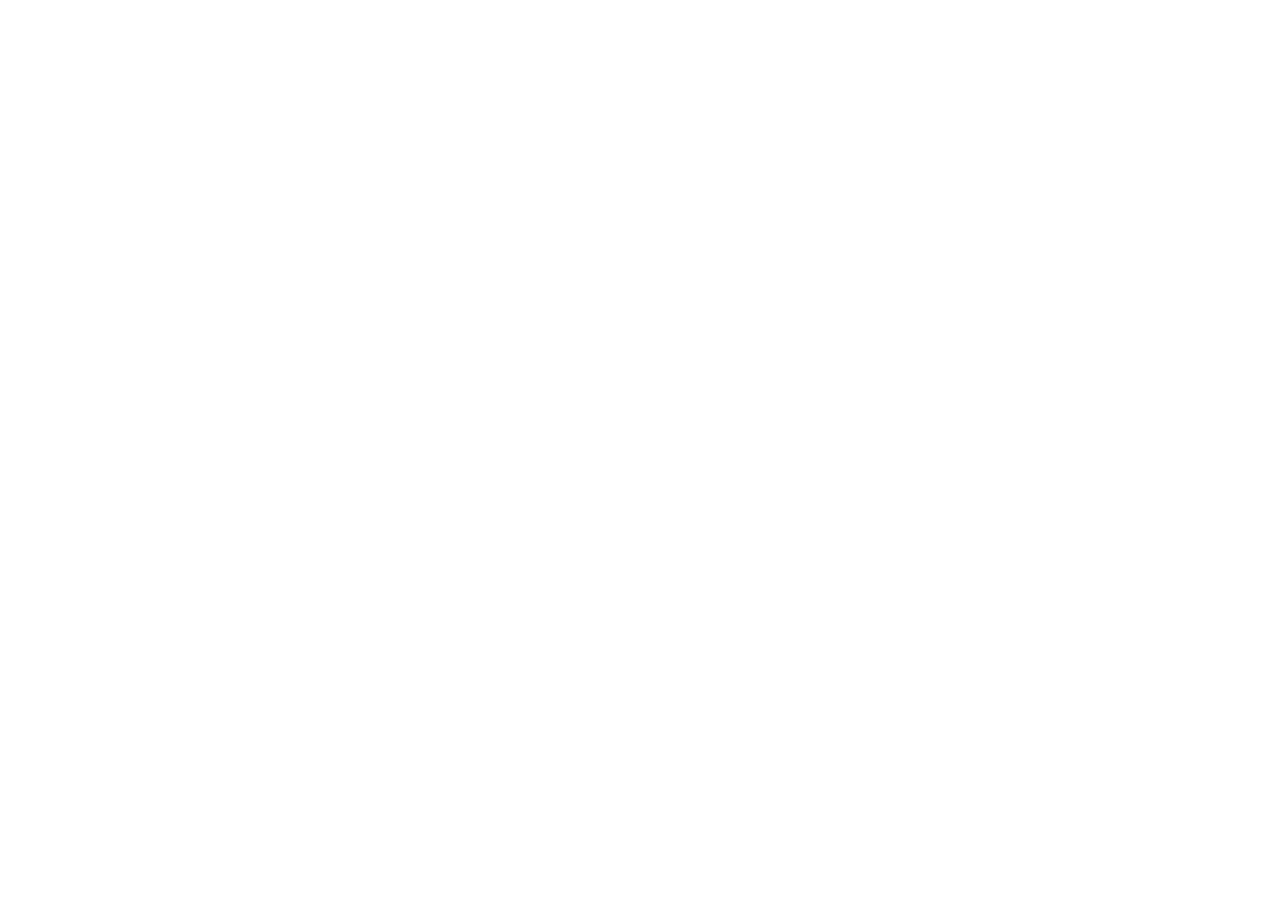
==== ted/index.html @ f716d42a "Add ted talk" ====
<!DOCTYPE html>
<html lang="en">
<head>
<meta charset="utf-8">
<meta name="viewport" content="width=device-width, initial-scale=1">
<title>You already have a talk - Slidev</title>
<link rel="preload" as="image" href="/images/master-table.png">
<link rel="preload" as="image" href="/images/three-hurdles.png">
<link rel="preload" as="image" href="/images/answer-1-spark.png">
<link rel="preload" as="image" href="/images/answer-2-bridge.png">
<link rel="preload" as="image" href="/images/answer-3-funnel.png">
<link rel="preload" as="image" href="/images/expertise-vs-relationship.png">
<link rel="preload" as="image" href="/images/stepping-stones.png">
<link rel="preload" as="image" href="/images/encyclopedia-vs-walk.png">
<link rel="preload" as="image" href="/images/funnel-to-insight.png">
<link rel="icon" href="https://cdn.jsdelivr.net/gh/slidevjs/slidev/assets/favicon.png">
<meta http-equiv="Content-Type" content="text/html; charset=UTF-8">
<meta property="slidev:version" content="52.18.0">
<meta name="description" content="&quot;## You already have a talk\nCare personally · Guide with empathy · Scope ruthlessly\n\nAn internal talk for Holistics on why everyone already has a talk in them —\nand how to prepare one without drowning.\n&quot;">
<meta property="og:title" content="You already have a talk - Slidev">
<meta property="og:description" content="&quot;## You already have a talk\nCare personally · Guide with empathy · Scope ruthlessly\n\nAn internal talk for Holistics on why everyone already has a talk in them —\nand how to prepare one without drowning.\n&quot;">  <script type="module" crossorigin src="/assets/index-BqULpaZi.js"></script>
  <link rel="modulepreload" crossorigin href="/assets/rolldown-runtime-QTnfLwEv.js">
  <link rel="modulepreload" crossorigin href="/assets/modules/shiki-CdfKHLzV.js">
  <link rel="modulepreload" crossorigin href="/assets/_plugin-vue_export-helper-BDNMzG2s.js">
  <link rel="modulepreload" crossorigin href="/assets/modules/vue-Cg_rtzKv.js">
  <link rel="modulepreload" crossorigin href="/assets/slidev/context-KMmsaDyk.js">
  <link rel="modulepreload" crossorigin href="/assets/useNav-DNMaQE-l.js">
  <link rel="modulepreload" crossorigin href="/assets/syncState-CTfmgC6M.js">
  <link rel="stylesheet" crossorigin href="/assets/modules/shiki-BrmBd2_v.css">
  <link rel="stylesheet" crossorigin href="/assets/index-D1EubBFv.css">
</head>
<body>
  <div id="app"></div>
  <div id="mermaid-rendering-container"></div>
  
</body>
</html>
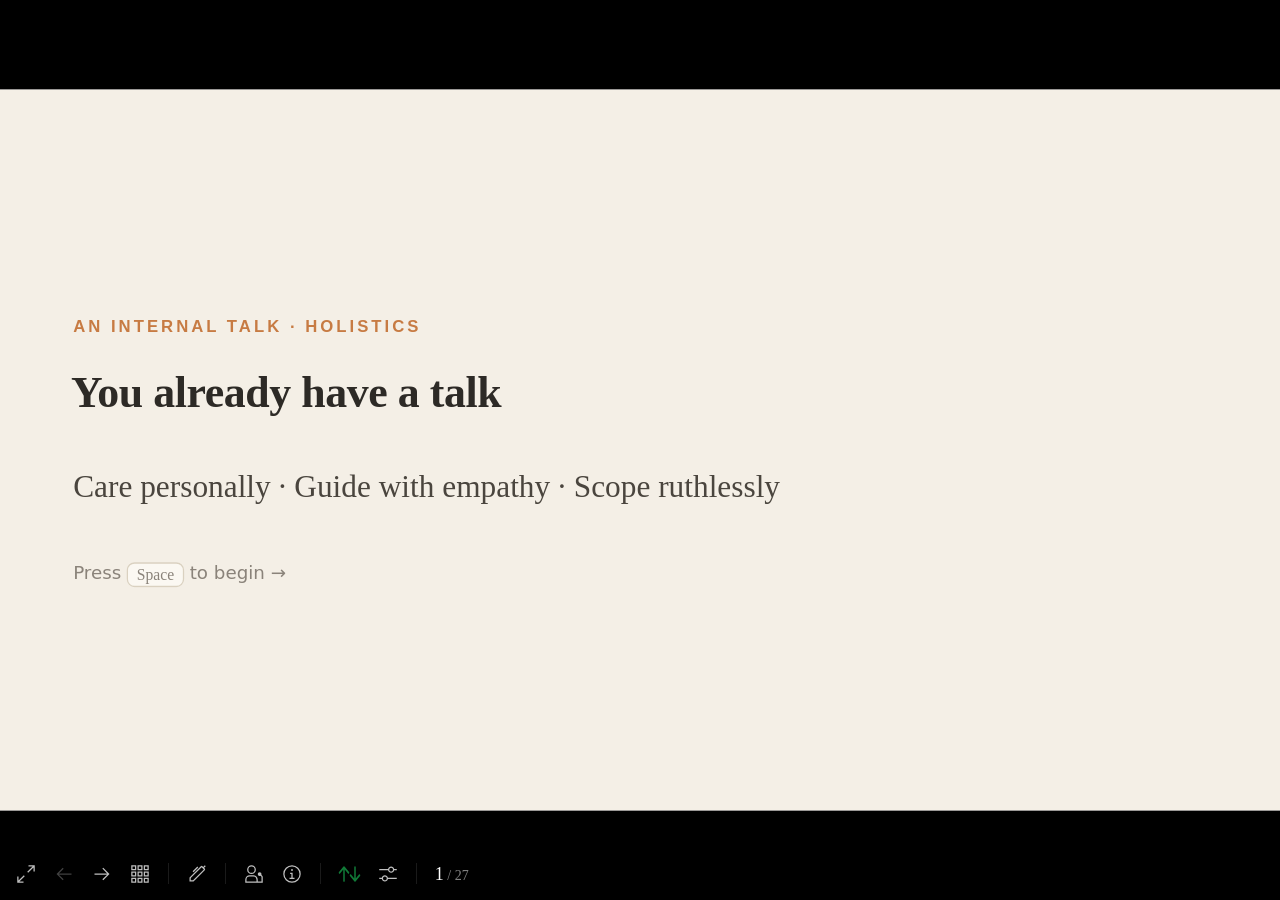
==== commit 311e31e9: "Update base path for ted talk" ====
--- a/ted/index.html
+++ b/ted/index.html
@@ -4,30 +4,30 @@
 <meta charset="utf-8">
 <meta name="viewport" content="width=device-width, initial-scale=1">
 <title>You already have a talk - Slidev</title>
-<link rel="preload" as="image" href="/images/master-table.png">
-<link rel="preload" as="image" href="/images/three-hurdles.png">
-<link rel="preload" as="image" href="/images/answer-1-spark.png">
-<link rel="preload" as="image" href="/images/answer-2-bridge.png">
-<link rel="preload" as="image" href="/images/answer-3-funnel.png">
-<link rel="preload" as="image" href="/images/expertise-vs-relationship.png">
-<link rel="preload" as="image" href="/images/stepping-stones.png">
-<link rel="preload" as="image" href="/images/encyclopedia-vs-walk.png">
-<link rel="preload" as="image" href="/images/funnel-to-insight.png">
+<link rel="preload" as="image" href="/ted/images/master-table.png">
+<link rel="preload" as="image" href="/ted/images/three-hurdles.png">
+<link rel="preload" as="image" href="/ted/images/answer-1-spark.png">
+<link rel="preload" as="image" href="/ted/images/answer-2-bridge.png">
+<link rel="preload" as="image" href="/ted/images/answer-3-funnel.png">
+<link rel="preload" as="image" href="/ted/images/expertise-vs-relationship.png">
+<link rel="preload" as="image" href="/ted/images/stepping-stones.png">
+<link rel="preload" as="image" href="/ted/images/encyclopedia-vs-walk.png">
+<link rel="preload" as="image" href="/ted/images/funnel-to-insight.png">
 <link rel="icon" href="https://cdn.jsdelivr.net/gh/slidevjs/slidev/assets/favicon.png">
 <meta http-equiv="Content-Type" content="text/html; charset=UTF-8">
 <meta property="slidev:version" content="52.18.0">
 <meta name="description" content="&quot;## You already have a talk\nCare personally · Guide with empathy · Scope ruthlessly\n\nAn internal talk for Holistics on why everyone already has a talk in them —\nand how to prepare one without drowning.\n&quot;">
 <meta property="og:title" content="You already have a talk - Slidev">
-<meta property="og:description" content="&quot;## You already have a talk\nCare personally · Guide with empathy · Scope ruthlessly\n\nAn internal talk for Holistics on why everyone already has a talk in them —\nand how to prepare one without drowning.\n&quot;">  <script type="module" crossorigin src="/assets/index-BqULpaZi.js"></script>
-  <link rel="modulepreload" crossorigin href="/assets/rolldown-runtime-QTnfLwEv.js">
-  <link rel="modulepreload" crossorigin href="/assets/modules/shiki-CdfKHLzV.js">
-  <link rel="modulepreload" crossorigin href="/assets/_plugin-vue_export-helper-BDNMzG2s.js">
-  <link rel="modulepreload" crossorigin href="/assets/modules/vue-Cg_rtzKv.js">
-  <link rel="modulepreload" crossorigin href="/assets/slidev/context-KMmsaDyk.js">
-  <link rel="modulepreload" crossorigin href="/assets/useNav-DNMaQE-l.js">
-  <link rel="modulepreload" crossorigin href="/assets/syncState-CTfmgC6M.js">
-  <link rel="stylesheet" crossorigin href="/assets/modules/shiki-BrmBd2_v.css">
-  <link rel="stylesheet" crossorigin href="/assets/index-D1EubBFv.css">
+<meta property="og:description" content="&quot;## You already have a talk\nCare personally · Guide with empathy · Scope ruthlessly\n\nAn internal talk for Holistics on why everyone already has a talk in them —\nand how to prepare one without drowning.\n&quot;">  <script type="module" crossorigin src="/ted/assets/index-NhqG2d9L.js"></script>
+  <link rel="modulepreload" crossorigin href="/ted/assets/rolldown-runtime-QTnfLwEv.js">
+  <link rel="modulepreload" crossorigin href="/ted/assets/modules/shiki-CdfKHLzV.js">
+  <link rel="modulepreload" crossorigin href="/ted/assets/_plugin-vue_export-helper-BDNMzG2s.js">
+  <link rel="modulepreload" crossorigin href="/ted/assets/modules/vue-Cg_rtzKv.js">
+  <link rel="modulepreload" crossorigin href="/ted/assets/slidev/context-KMmsaDyk.js">
+  <link rel="modulepreload" crossorigin href="/ted/assets/useNav-ySnCTTVm.js">
+  <link rel="modulepreload" crossorigin href="/ted/assets/syncState-CTfmgC6M.js">
+  <link rel="stylesheet" crossorigin href="/ted/assets/modules/shiki-BrmBd2_v.css">
+  <link rel="stylesheet" crossorigin href="/ted/assets/index-D1EubBFv.css">
 </head>
 <body>
   <div id="app"></div>
--- a/ted/assets/modules/shiki-BrmBd2_v.css
+++ b/ted/assets/modules/shiki-BrmBd2_v.css
@@ -0,0 +1 @@
+.shiki-magic-move-container{white-space:pre;position:relative}.shiki-magic-move-line-number{opacity:.3;-webkit-user-select:none;user-select:none}.shiki-magic-move-item{transition:color var(--smm-duration,.5s) var(--smm-easing,"ease");display:inline-block}.shiki-magic-move-enter-active,.shiki-magic-move-leave-active,.shiki-magic-move-move{transition:all var(--smm-duration,.5s) var(--smm-easing,"ease")}.shiki-magic-move-container-resize,.shiki-magic-move-container-restyle{transition:all var(--smm-duration,.5s) var(--smm-easing,"ease");transition-delay:calc(var(--smm-duration,.5s)*var(--smm-delay-container,1))}.shiki-magic-move-move{transition-delay:calc(var(--smm-duration,.5s)*var(--smm-delay-move,1) + var(--smm-stagger,0));z-index:1}.shiki-magic-move-enter-active{transition-delay:calc(var(--smm-duration,.5s)*var(--smm-delay-enter,1) + var(--smm-stagger,0));z-index:1}.shiki-magic-move-leave-active{transition-delay:calc(var(--smm-duration,.5s)*var(--smm-delay-leave,1) + var(--smm-stagger,0))}.shiki-magic-move-enter-from,.shiki-magic-move-leave-to{opacity:0}br.shiki-magic-move-leave-active{display:none}.resize-observer[data-v-b329ee4c]{z-index:-1;pointer-events:none;opacity:0;background-color:#0000;border:none;width:100%;height:100%;display:block;position:absolute;top:0;left:0;overflow:hidden}.resize-observer[data-v-b329ee4c] object{pointer-events:none;z-index:-1;width:100%;height:100%;display:block;position:absolute;top:0;left:0;overflow:hidden}.v-popper__popper{z-index:10000;outline:none;top:0;left:0}.v-popper__popper.v-popper__popper--hidden{visibility:hidden;opacity:0;pointer-events:none;transition:opacity .15s,visibility .15s}.v-popper__popper.v-popper__popper--shown{visibility:visible;opacity:1;transition:opacity .15s}.v-popper__popper.v-popper__popper--skip-transition,.v-popper__popper.v-popper__popper--skip-transition>.v-popper__wrapper{transition:none!important}.v-popper__backdrop{width:100%;height:100%;display:none;position:absolute;top:0;left:0}.v-popper__inner{box-sizing:border-box;position:relative;overflow-y:auto}.v-popper__inner>div{z-index:1;max-width:inherit;max-height:inherit;position:relative}.v-popper__arrow-container{width:10px;height:10px;position:absolute}.v-popper__popper--arrow-overflow .v-popper__arrow-container,.v-popper__popper--no-positioning .v-popper__arrow-container{display:none}.v-popper__arrow-inner,.v-popper__arrow-outer{border-style:solid;width:0;height:0;position:absolute;top:0;left:0}.v-popper__arrow-inner{visibility:hidden;border-width:7px}.v-popper__arrow-outer{border-width:6px}.v-popper__popper[data-popper-placement^=top] .v-popper__arrow-inner,.v-popper__popper[data-popper-placement^=bottom] .v-popper__arrow-inner{left:-2px}.v-popper__popper[data-popper-placement^=top] .v-popper__arrow-outer,.v-popper__popper[data-popper-placement^=bottom] .v-popper__arrow-outer{left:-1px}.v-popper__popper[data-popper-placement^=top] .v-popper__arrow-inner,.v-popper__popper[data-popper-placement^=top] .v-popper__arrow-outer{border-bottom-width:0;border-bottom-color:#0000!important;border-left-color:#0000!important;border-right-color:#0000!important}.v-popper__popper[data-popper-placement^=top] .v-popper__arrow-inner{top:-2px}.v-popper__popper[data-popper-placement^=bottom] .v-popper__arrow-container{top:0}.v-popper__popper[data-popper-placement^=bottom] .v-popper__arrow-inner,.v-popper__popper[data-popper-placement^=bottom] .v-popper__arrow-outer{border-top-width:0;border-top-color:#0000!important;border-left-color:#0000!important;border-right-color:#0000!important}.v-popper__popper[data-popper-placement^=bottom] .v-popper__arrow-inner{top:-4px}.v-popper__popper[data-popper-placement^=bottom] .v-popper__arrow-outer{top:-6px}.v-popper__popper[data-popper-placement^=left] .v-popper__arrow-inner,.v-popper__popper[data-popper-placement^=right] .v-popper__arrow-inner{top:-2px}.v-popper__popper[data-popper-placement^=left] .v-popper__arrow-outer,.v-popper__popper[data-popper-placement^=right] .v-popper__arrow-outer{top:-1px}.v-popper__popper[data-popper-placement^=right] .v-popper__arrow-inner,.v-popper__popper[data-popper-placement^=right] .v-popper__arrow-outer{border-left-width:0;border-top-color:#0000!important;border-bottom-color:#0000!important;border-left-color:#0000!important}.v-popper__popper[data-popper-placement^=right] .v-popper__arrow-inner{left:-4px}.v-popper__popper[data-popper-placement^=right] .v-popper__arrow-outer{left:-6px}.v-popper__popper[data-popper-placement^=left] .v-popper__arrow-container{right:-10px}.v-popper__popper[data-popper-placement^=left] .v-popper__arrow-inner,.v-popper__popper[data-popper-placement^=left] .v-popper__arrow-outer{border-right-width:0;border-top-color:#0000!important;border-bottom-color:#0000!important;border-right-color:#0000!important}.v-popper__popper[data-popper-placement^=left] .v-popper__arrow-inner{left:-2px}.v-popper--theme-tooltip .v-popper__inner{color:#fff;background:#000c;border-radius:6px;padding:7px 12px 6px}.v-popper--theme-tooltip .v-popper__arrow-outer{border-color:#000c}.v-popper--theme-dropdown .v-popper__inner{color:#000;background:#fff;border:1px solid #ddd;border-radius:6px;box-shadow:0 6px 30px #0000001a}.v-popper--theme-dropdown .v-popper__arrow-inner{visibility:visible;border-color:#fff}.v-popper--theme-dropdown .v-popper__arrow-outer{border-color:#ddd}:root{--twoslash-border-color:#8888;--twoslash-underline-color:currentColor;--twoslash-highlighted-border:#c37d0d50;--twoslash-highlighted-bg:#c37d0d20;--twoslash-popup-bg:#f8f8f8;--twoslash-popup-color:inherit;--twoslash-popup-shadow:#00000014 0px 1px 4px;--twoslash-docs-color:#888;--twoslash-docs-font:sans-serif;--twoslash-code-font:inherit;--twoslash-code-font-size:1em;--twoslash-matched-color:inherit;--twoslash-unmatched-color:#888;--twoslash-cursor-color:#8888;--twoslash-error-color:#d45656;--twoslash-error-bg:#d4565620;--twoslash-warn-color:#c37d0d;--twoslash-warn-bg:#c37d0d20;--twoslash-tag-color:#3772cf;--twoslash-tag-bg:#3772cf20;--twoslash-tag-warn-color:var(--twoslash-warn-color);--twoslash-tag-warn-bg:var(--twoslash-warn-bg);--twoslash-tag-annotate-color:#1ba673;--twoslash-tag-annotate-bg:#1ba67320}@media (prefers-reduced-motion:reduce){.twoslash *{transition:none!important}}.twoslash:hover .twoslash-hover{border-color:var(--twoslash-underline-color)}.twoslash .twoslash-hover{border-bottom:1px dotted #0000;transition:border-color .3s;position:relative}.twoslash .twoslash-popup-container{opacity:0;background:var(--twoslash-popup-bg);color:var(--twoslash-popup-color);border:1px solid var(--twoslash-border-color);pointer-events:none;z-index:10;-webkit-user-select:none;user-select:none;text-align:left;box-shadow:var(--twoslash-popup-shadow);border-radius:4px;flex-direction:column;transition:opacity .3s;display:inline-flex;position:absolute;transform:translateY(1.1em)}.twoslash .twoslash-query-persisted .twoslash-popup-container{z-index:9;transform:translateY(1.5em)}.twoslash .twoslash-hover:hover .twoslash-popup-container,.twoslash .twoslash-error-hover:hover .twoslash-popup-container,.twoslash .twoslash-query-persisted .twoslash-popup-container,.twoslash .twoslash-query-line .twoslash-popup-container{opacity:1;pointer-events:auto}.twoslash .twoslash-popup-container:hover{-webkit-user-select:auto;user-select:auto}.twoslash .twoslash-popup-arrow{border-top:1px solid var(--twoslash-border-color);border-right:1px solid var(--twoslash-border-color);background:var(--twoslash-popup-bg);pointer-events:none;width:6px;height:6px;position:absolute;top:-4px;left:1em;transform:rotate(-45deg)}.twoslash .twoslash-popup-code,.twoslash .twoslash-popup-error,.twoslash .twoslash-popup-docs{padding:6px 8px!important}.twoslash .twoslash-popup-code{font-family:var(--twoslash-code-font);font-size:var(--twoslash-code-font-size)}.twoslash .twoslash-popup-docs{color:var(--twoslash-docs-color);font-family:var(--twoslash-docs-font);border-top:1px solid var(--twoslash-border-color);font-size:.8em}.twoslash .twoslash-popup-error{color:var(--twoslash-error-color);background-color:var(--twoslash-error-bg);font-family:var(--twoslash-docs-font);font-size:.8em}.twoslash .twoslash-popup-docs-tags{font-family:var(--twoslash-docs-font);flex-direction:column;display:flex}.twoslash .twoslash-popup-docs-tags,.twoslash .twoslash-popup-docs-tag-name{margin-right:.5em}.twoslash .twoslash-popup-docs-tag-name{font-family:var(--twoslash-code-font)}.twoslash .twoslash-query-line .twoslash-popup-container{margin-bottom:1.4em;position:relative;transform:translateY(.6em)}.twoslash .twoslash-error-line{background-color:var(--twoslash-error-bg);border-left:3px solid var(--twoslash-error-color);color:var(--twoslash-error-color);width:max-content;min-width:100%;margin:.2em 0;padding:6px 12px;position:relative}.twoslash .twoslash-error-line.twoslash-error-level-warning{background-color:var(--twoslash-warn-bg);border-left:3px solid var(--twoslash-warn-color);color:var(--twoslash-warn-color)}.twoslash .twoslash-error{background:url("data:image/svg+xml,%3Csvg%20xmlns%3D'http%3A%2F%2Fwww.w3.org%2F2000%2Fsvg'%20viewBox%3D'0%200%206%203'%20enable-background%3D'new%200%200%206%203'%20height%3D'3'%20width%3D'6'%3E%3Cg%20fill%3D'%23c94824'%3E%3Cpolygon%20points%3D'5.5%2C0%202.5%2C3%201.1%2C3%204.1%2C0'%2F%3E%3Cpolygon%20points%3D'4%2C0%206%2C2%206%2C0.6%205.4%2C0'%2F%3E%3Cpolygon%20points%3D'0%2C2%201%2C3%202.4%2C3%200%2C0.6'%2F%3E%3C%2Fg%3E%3C%2Fsvg%3E") 0 100% repeat-x;padding-bottom:2px}.twoslash .twoslash-error.twoslash-error-level-warning{background:url("data:image/svg+xml,%3Csvg%20xmlns%3D'http%3A%2F%2Fwww.w3.org%2F2000%2Fsvg'%20viewBox%3D'0%200%206%203'%20enable-background%3D'new%200%200%206%203'%20height%3D'3'%20width%3D'6'%3E%3Cg%20fill%3D'%23c37d0d'%3E%3Cpolygon%20points%3D'5.5%2C0%202.5%2C3%201.1%2C3%204.1%2C0'%2F%3E%3Cpolygon%20points%3D'4%2C0%206%2C2%206%2C0.6%205.4%2C0'%2F%3E%3Cpolygon%20points%3D'0%2C2%201%2C3%202.4%2C3%200%2C0.6'%2F%3E%3C%2Fg%3E%3C%2Fsvg%3E") 0 100% repeat-x;padding-bottom:2px}.twoslash .twoslash-completion-cursor{position:relative}.twoslash .twoslash-completion-cursor .twoslash-completion-list{-webkit-user-select:none;user-select:none;z-index:8;box-shadow:var(--twoslash-popup-shadow);background:var(--twoslash-popup-bg);border:1px solid var(--twoslash-border-color);margin:3px 0 0 -1px;display:inline-block;position:absolute;top:0;left:0;transform:translateY(1.2em)}.twoslash-completion-list{flex-direction:column;gap:4px;width:240px;padding:4px;font-size:.8rem;display:flex}.twoslash-completion-list:hover{-webkit-user-select:auto;user-select:auto}.twoslash-completion-list:before{background-color:var(--twoslash-cursor-color);content:" ";width:2px;height:1.4em;position:absolute;top:-1.6em;left:-1px}.twoslash-completion-list li{align-items:center;gap:.25em;line-height:1em;display:flex;overflow:hidden}.twoslash-completion-list li span.twoslash-completions-unmatched{color:var(--twoslash-unmatched-color)}.twoslash-completion-list .deprecated{opacity:.5;text-decoration:line-through}.twoslash-completion-list li span.twoslash-completions-matched{color:var(--twoslash-matched-color)}.twoslash-highlighted{background-color:var(--twoslash-highlighted-bg);border:1px solid var(--twoslash-highlighted-border);border-radius:4px;margin:-1px -3px;padding:1px 2px}.twoslash-completion-list .twoslash-completions-icon{color:var(--twoslash-unmatched-color);flex:none;width:1em}.twoslash .twoslash-tag-line{background-color:var(--twoslash-tag-bg);border-left:3px solid var(--twoslash-tag-color);color:var(--twoslash-tag-color);align-items:center;gap:.3em;width:max-content;min-width:100%;margin:.2em 0;padding:6px 10px;display:flex;position:relative}.twoslash .twoslash-tag-line .twoslash-tag-icon{width:1.1em;color:inherit}.twoslash .twoslash-tag-line.twoslash-tag-error-line{background-color:var(--twoslash-error-bg);border-left:3px solid var(--twoslash-error-color);color:var(--twoslash-error-color)}.twoslash .twoslash-tag-line.twoslash-tag-warn-line{background-color:var(--twoslash-tag-warn-bg);border-left:3px solid var(--twoslash-tag-warn-color);color:var(--twoslash-tag-warn-color)}.twoslash .twoslash-tag-line.twoslash-tag-annotate-line{background-color:var(--twoslash-tag-annotate-bg);border-left:3px solid var(--twoslash-tag-annotate-color);color:var(--twoslash-tag-annotate-color)}:root{--twoslash-popup-bg:var(--vp-c-bg,inherit);--twoslash-popup-color:var(--vp-c-text-1);--twoslash-docs-color:var(--vp-c-text-1);--twoslash-docs-font:var(--vp-font-family-base);--twoslash-code-font:var(--vp-font-family-mono);--twoslash-code-size:var(--vp-code-font-size);--twoslash-underline-color:#8888;--twoslash-border-color:var(--vp-c-border);--twoslash-cursor-color:var(--vp-c-brand);--twoslash-matched-color:var(--vp-c-brand);--twoslash-unmatched-color:var(--vp-c-text-2)}.v-popper--theme-twoslash{z-index:calc(var(--vp-z-index-local-nav) - 1)}.v-popper--theme-twoslash .v-popper__inner{background:var(--twoslash-popup-bg);color:var(--twoslash-popup-color);border-color:var(--twoslash-border-color)}.v-popper--theme-twoslash .v-popper__arrow-outer{border-color:var(--twoslash-border-color)}.v-popper--theme-twoslash .v-popper__arrow-inner{border-color:var(--twoslash-popup-bg)}.twoslash-popup-container{transform:translateY(1.5em)}.twoslash-query-persisted .twoslash-popup-container{transform:translateY(1.8em)}.twoslash .v-popper{display:inline-block}.twoslash-completion-list .twoslash-completions-icon{color:var(--twoslash-unmatched-color)!important}.twoslash-floating .twoslash-popup-code{width:fit-content;min-width:100%;max-width:600px;line-height:var(--vp-code-line-height);font-size:var(--twoslash-code-size);white-space:pre-wrap;padding:6px 12px;transition:color .5s;display:block}.twoslash-floating .twoslash-popup-docs,.twoslash-floating .twoslash-popup-error{font-family:var(--twoslash-docs-font);text-wrap:balance;max-width:700px;max-height:500px;font-size:.9em;overflow:hidden auto;padding:12px!important}.twoslash-floating .twoslash-popup-docs p:first-child,.twoslash-floating .twoslash-popup-error p:first-child{margin-top:0}.twoslash-floating .twoslash-popup-docs p:last-child,.twoslash-floating .twoslash-popup-error p:last-child{margin-bottom:0}.twoslash-floating .twoslash-popup-docs{border-top:1px solid var(--twoslash-border-color);color:var(--twoslash-docs-color)}.twoslash-floating .twoslash-popup-error{color:var(--twoslash-error-color)}.twoslash-floating .twoslash-popup-error.twoslash-error-level-warning{color:var(--twoslash-warn-color)}.twoslash-floating .twoslash-popup-docs p,.twoslash-floating .twoslash-popup-error p{text-wrap:balance;margin:6px 0}.twoslash-floating .twoslash-popup-docs pre .twoslash-floating .twoslash-popup-error pre{background-color:var(--vp-code-block-bg);border-radius:8px;margin:6px -2px;padding:12px;overflow-x:auto}.twoslash-floating .twoslash-popup-docs-tags{flex-direction:column;display:flex;padding:8px 12px!important}.twoslash-floating .twoslash-popup-docs-tags .twoslash-popup-docs-tag-name{font-family:var(--twoslash-code-font);color:var(--twoslash-unmatched-color);margin-right:.5em}.twoslash-completion-cursor{background:var(--twoslash-cursor-color);-webkit-user-select:none;user-select:none;width:2px;height:1.2em;margin-bottom:-.2em;display:inline-block}.twoslash-floating.twoslash-completion .v-popper__arrow-container{display:none}.twoslash-floating.twoslash-completion .twoslash-completion-list{font-family:var(--twoslash-code-font);padding:6px;font-size:var(--twoslash-code-size)!important}.twoslash-floating.twoslash-completion .twoslash-completion-list li{padding:3px 0}.twoslash-error:empty,.twoslash-error-empty{vertical-align:middle;min-width:.55em;min-height:1.2em;display:inline-block}
--- a/ted/assets/index-D1EubBFv.css
+++ b/ted/assets/index-D1EubBFv.css
@@ -0,0 +1 @@
+*,:before,:after{box-sizing:border-box;border-style:solid;border-width:0;border-color:var(--un-default-border-color,#e5e7eb)}:before,:after{--un-content:""}html,:host{-webkit-text-size-adjust:100%;tab-size:4;font-feature-settings:normal;font-variation-settings:normal;-webkit-tap-highlight-color:transparent;font-family:ui-sans-serif,system-ui,sans-serif,Apple Color Emoji,Segoe UI Emoji,Segoe UI Symbol,Noto Color Emoji;line-height:1.5}body{line-height:inherit;margin:0}hr{height:0;color:inherit;border-top-width:1px}abbr:where([title]){-webkit-text-decoration:underline dotted;text-decoration:underline dotted}h1,h2,h3,h4,h5,h6{font-size:inherit;font-weight:inherit}a{color:inherit;-webkit-text-decoration:inherit;text-decoration:inherit}b,strong{font-weight:bolder}code,kbd,samp,pre{font-feature-settings:normal;font-variation-settings:normal;font-family:ui-monospace,SFMono-Regular,Menlo,Monaco,Consolas,Liberation Mono,Courier New,monospace;font-size:1em}small{font-size:80%}sub,sup{vertical-align:baseline;font-size:75%;line-height:0;position:relative}sub{bottom:-.25em}sup{top:-.5em}table{text-indent:0;border-color:inherit;border-collapse:collapse}button,input,optgroup,select,textarea{font-feature-settings:inherit;font-variation-settings:inherit;font-family:inherit;font-size:100%;font-weight:inherit;line-height:inherit;color:inherit;margin:0;padding:0}button,select{text-transform:none}button,[type=button],[type=reset],[type=submit]{-webkit-appearance:button;background-color:#0000;background-image:none}:-moz-focusring{outline:auto}:-moz-ui-invalid{box-shadow:none}progress{vertical-align:baseline}::-webkit-inner-spin-button{height:auto}::-webkit-outer-spin-button{height:auto}[type=search]{-webkit-appearance:textfield;outline-offset:-2px}::-webkit-search-decoration{-webkit-appearance:none}::-webkit-file-upload-button{-webkit-appearance:button;font:inherit}summary{display:list-item}blockquote,dl,dd,h1,h2,h3,h4,h5,h6,hr,figure,p,pre{margin:0}fieldset{margin:0;padding:0}legend{padding:0}ol,ul,menu{margin:0;padding:0;list-style:none}dialog{padding:0}textarea{resize:vertical}input::placeholder,textarea::placeholder{opacity:1;color:#9ca3af}button,[role=button]{cursor:pointer}:disabled{cursor:default}img,svg,video,canvas,audio,iframe,embed,object{vertical-align:middle;display:block}img,video{max-width:100%;height:auto}[hidden]:where(:not([hidden=until-found])){display:none}*,:before,:after,::backdrop{--un-rotate:0;--un-rotate-x:0;--un-rotate-y:0;--un-rotate-z:0;--un-scale-x:1;--un-scale-y:1;--un-scale-z:1;--un-skew-x:0;--un-skew-y:0;--un-translate-x:0;--un-translate-y:0;--un-translate-z:0;--un-pan-x: ;--un-pan-y: ;--un-pinch-zoom: ;--un-scroll-snap-strictness:proximity;--un-ordinal: ;--un-slashed-zero: ;--un-numeric-figure: ;--un-numeric-spacing: ;--un-numeric-fraction: ;--un-border-spacing-x:0;--un-border-spacing-y:0;--un-ring-offset-shadow:0 0 #0000;--un-ring-shadow:0 0 #0000;--un-shadow-inset: ;--un-shadow:0 0 #0000;--un-ring-inset: ;--un-ring-offset-width:0px;--un-ring-offset-color:#fff;--un-ring-width:0px;--un-ring-color:#93c5fd80;--un-blur: ;--un-brightness: ;--un-contrast: ;--un-drop-shadow: ;--un-grayscale: ;--un-hue-rotate: ;--un-invert: ;--un-saturate: ;--un-sepia: ;--un-backdrop-blur: ;--un-backdrop-brightness: ;--un-backdrop-contrast: ;--un-backdrop-grayscale: ;--un-backdrop-hue-rotate: ;--un-backdrop-invert: ;--un-backdrop-opacity: ;--un-backdrop-saturate: ;--un-backdrop-sepia: }.prose{color:var(--un-prose-body);max-width:65ch}.prose :where(p):not(:where([class~=not-prose],[class~=not-prose] *)){margin-top:1.25em;margin-bottom:1.25em}.prose :where([class~=lead]):not(:where([class~=not-prose],[class~=not-prose] *)){color:var(--un-prose-lead);margin-top:1.2em;margin-bottom:1.2em;font-size:1.25em;line-height:1.6}.prose :where(a):not(:where([class~=not-prose],[class~=not-prose] *)){color:var(--un-prose-links);font-weight:500;text-decoration:underline}.prose :where(strong):not(:where([class~=not-prose],[class~=not-prose] *)){color:var(--un-prose-bold);font-weight:600}.prose :where(a strong):not(:where([class~=not-prose],[class~=not-prose] *)),.prose :where(blockquote strong):not(:where([class~=not-prose],[class~=not-prose] *)),.prose :where(thead th strong):not(:where([class~=not-prose],[class~=not-prose] *)){color:inherit}.prose :where(ol):not(:where([class~=not-prose],[class~=not-prose] *)){margin-top:1.25em;margin-bottom:1.25em;padding-inline-start:1.625em;list-style-type:decimal}.prose :where(ol[type=A]):not(:where([class~=not-prose],[class~=not-prose] *)){list-style-type:upper-alpha}.prose :where(ol[type=a]):not(:where([class~=not-prose],[class~=not-prose] *)){list-style-type:lower-alpha}.prose :where(ol[type=A s]):not(:where([class~=not-prose],[class~=not-prose] *)){list-style-type:upper-alpha}.prose :where(ol[type=a s]):not(:where([class~=not-prose],[class~=not-prose] *)){list-style-type:lower-alpha}.prose :where(ol[type=I]):not(:where([class~=not-prose],[class~=not-prose] *)){list-style-type:upper-roman}.prose :where(ol[type=i]):not(:where([class~=not-prose],[class~=not-prose] *)){list-style-type:lower-roman}.prose :where(ol[type=I s]):not(:where([class~=not-prose],[class~=not-prose] *)){list-style-type:upper-roman}.prose :where(ol[type=i s]):not(:where([class~=not-prose],[class~=not-prose] *)){list-style-type:lower-roman}.prose :where(ol[type="1"]):not(:where([class~=not-prose],[class~=not-prose] *)){list-style-type:decimal}.prose :where(ul):not(:where([class~=not-prose],[class~=not-prose] *)){margin-top:1.25em;margin-bottom:1.25em;padding-inline-start:1.625em;list-style-type:disc}.prose :where(ol>li):not(:where([class~=not-prose],[class~=not-prose] *))::marker{color:var(--un-prose-counters);font-weight:400}.prose :where(ul>li):not(:where([class~=not-prose],[class~=not-prose] *))::marker{color:var(--un-prose-bullets)}.prose :where(dt):not(:where([class~=not-prose],[class~=not-prose] *)){color:var(--un-prose-headings);margin-top:1.25em;font-weight:600}.prose :where(hr):not(:where([class~=not-prose],[class~=not-prose] *)){border-color:var(--un-prose-hr);border-top-width:1px;margin-top:3em;margin-bottom:3em}.prose :where(blockquote):not(:where([class~=not-prose],[class~=not-prose] *)){color:var(--un-prose-quotes);border-inline-start-width:.25rem;border-inline-start-color:var(--un-prose-quote-borders);quotes:"“""”""‘""’";margin-top:1.6em;margin-bottom:1.6em;padding-inline-start:1em;font-style:italic;font-weight:500}.prose :where(blockquote p:first-of-type):not(:where([class~=not-prose],[class~=not-prose] *)):before{content:open-quote}.prose :where(blockquote p:last-of-type):not(:where([class~=not-prose],[class~=not-prose] *)):after{content:close-quote}.prose :where(h1):not(:where([class~=not-prose],[class~=not-prose] *)){color:var(--un-prose-headings);margin-top:0;margin-bottom:.888889em;font-size:2.25em;font-weight:800;line-height:1.11111}.prose :where(h1 strong):not(:where([class~=not-prose],[class~=not-prose] *)){color:inherit;font-weight:900}.prose :where(h2):not(:where([class~=not-prose],[class~=not-prose] *)){color:var(--un-prose-headings);margin-top:2em;margin-bottom:1em;font-size:1.5em;font-weight:700;line-height:1.33333}.prose :where(h2 strong):not(:where([class~=not-prose],[class~=not-prose] *)){color:inherit;font-weight:800}.prose :where(h3):not(:where([class~=not-prose],[class~=not-prose] *)){color:var(--un-prose-headings);margin-top:1.6em;margin-bottom:.6em;font-size:1.25em;font-weight:600;line-height:1.6}.prose :where(h3 strong):not(:where([class~=not-prose],[class~=not-prose] *)){color:inherit;font-weight:700}.prose :where(h4):not(:where([class~=not-prose],[class~=not-prose] *)){color:var(--un-prose-headings);margin-top:1.5em;margin-bottom:.5em;font-weight:600;line-height:1.5}.prose :where(h4 strong):not(:where([class~=not-prose],[class~=not-prose] *)){color:inherit;font-weight:700}.prose :where(img):not(:where([class~=not-prose],[class~=not-prose] *)){margin-top:2em;margin-bottom:2em}.prose :where(picture):not(:where([class~=not-prose],[class~=not-prose] *)){margin-top:2em;margin-bottom:2em;display:block}.prose :where(video):not(:where([class~=not-prose],[class~=not-prose] *)){margin-top:2em;margin-bottom:2em}.prose :where(kbd):not(:where([class~=not-prose],[class~=not-prose] *)){color:var(--un-prose-kbd);box-shadow:0 0 0 1px rgb(var(--un-prose-kbd-shadows) / 10%), 0 3px 0 rgb(var(--un-prose-kbd-shadows) / 10%);padding-top:.1875em;padding-inline-end:.375em;padding-bottom:.1875em;border-radius:.3125rem;padding-inline-start:.375em;font-family:inherit;font-size:.875em;font-weight:500}.prose :where(code):not(:where([class~=not-prose],[class~=not-prose] *)){color:var(--un-prose-code);font-size:.875em;font-weight:600}.prose :where(code):not(:where([class~=not-prose],[class~=not-prose] *)):before,.prose :where(code):not(:where([class~=not-prose],[class~=not-prose] *)):after{content:"`"}.prose :where(a code):not(:where([class~=not-prose],[class~=not-prose] *)),.prose :where(h1 code):not(:where([class~=not-prose],[class~=not-prose] *)){color:inherit}.prose :where(h2 code):not(:where([class~=not-prose],[class~=not-prose] *)){color:inherit;font-size:.875em}.prose :where(h3 code):not(:where([class~=not-prose],[class~=not-prose] *)){color:inherit;font-size:.9em}.prose :where(h4 code):not(:where([class~=not-prose],[class~=not-prose] *)),.prose :where(blockquote code):not(:where([class~=not-prose],[class~=not-prose] *)),.prose :where(thead th code):not(:where([class~=not-prose],[class~=not-prose] *)){color:inherit}.prose :where(pre):not(:where([class~=not-prose],[class~=not-prose] *)){color:var(--un-prose-pre-code);background-color:var(--un-prose-pre-bg);padding-top:.857143em;padding-inline-end:1.14286em;padding-bottom:.857143em;border-radius:.375rem;margin-top:1.71429em;margin-bottom:1.71429em;padding-inline-start:1.14286em;font-size:.875em;font-weight:400;line-height:1.71429;overflow-x:auto}.prose :where(pre code):not(:where([class~=not-prose],[class~=not-prose] *)){font-weight:inherit;color:inherit;font-size:inherit;font-family:inherit;line-height:inherit;background-color:#0000;border-width:0;border-radius:0;padding:0}.prose :where(pre code):not(:where([class~=not-prose],[class~=not-prose] *)):before,.prose :where(pre code):not(:where([class~=not-prose],[class~=not-prose] *)):after{content:none}.prose :where(table):not(:where([class~=not-prose],[class~=not-prose] *)){table-layout:auto;width:100%;margin-top:2em;margin-bottom:2em;font-size:.875em;line-height:1.71429}.prose :where(thead):not(:where([class~=not-prose],[class~=not-prose] *)){border-bottom-width:1px;border-bottom-color:var(--un-prose-th-borders)}.prose :where(thead th):not(:where([class~=not-prose],[class~=not-prose] *)){color:var(--un-prose-headings);vertical-align:bottom;padding-inline-end:.571429em;padding-bottom:.571429em;padding-inline-start:.571429em;font-weight:600}.prose :where(tbody tr):not(:where([class~=not-prose],[class~=not-prose] *)){border-bottom-width:1px;border-bottom-color:var(--un-prose-td-borders)}.prose :where(tbody tr:last-child):not(:where([class~=not-prose],[class~=not-prose] *)){border-bottom-width:0}.prose :where(tbody td):not(:where([class~=not-prose],[class~=not-prose] *)){vertical-align:baseline}.prose :where(tfoot):not(:where([class~=not-prose],[class~=not-prose] *)){border-top-width:1px;border-top-color:var(--un-prose-th-borders)}.prose :where(tfoot td):not(:where([class~=not-prose],[class~=not-prose] *)){vertical-align:top}.prose :where(th,td):not(:where([class~=not-prose],[class~=not-prose] *)){text-align:start}.prose :where(figure>*):not(:where([class~=not-prose],[class~=not-prose] *)){margin-top:0;margin-bottom:0}.prose :where(figcaption):not(:where([class~=not-prose],[class~=not-prose] *)){color:var(--un-prose-captions);margin-top:.857143em;font-size:.875em;line-height:1.42857}.prose{font-size:1rem;line-height:1.75}.prose :where(picture>img):not(:where([class~=not-prose],[class~=not-prose] *)){margin-top:0;margin-bottom:0}.prose :where(li):not(:where([class~=not-prose],[class~=not-prose] *)){margin-top:.5em;margin-bottom:.5em}.prose :where(ol>li):not(:where([class~=not-prose],[class~=not-prose] *)),.prose :where(ul>li):not(:where([class~=not-prose],[class~=not-prose] *)){padding-inline-start:.375em}.prose :where():not(:where([class~=not-prose],[class~=not-prose] *)){margin-top:1.25em;margin-bottom:1.25em}.prose :where(ul ul,ul ol,ol ul,ol ol):not(:where([class~=not-prose],[class~=not-prose] *)){margin-top:.75em;margin-bottom:.75em}.prose :where(dl):not(:where([class~=not-prose],[class~=not-prose] *)){margin-top:1.25em;margin-bottom:1.25em}.prose :where(dd):not(:where([class~=not-prose],[class~=not-prose] *)){margin-top:.5em;padding-inline-start:1.625em}.prose :where(hr+*):not(:where([class~=not-prose],[class~=not-prose] *)),.prose :where(h2+*):not(:where([class~=not-prose],[class~=not-prose] *)),.prose :where(h3+*):not(:where([class~=not-prose],[class~=not-prose] *)),.prose :where(h4+*):not(:where([class~=not-prose],[class~=not-prose] *)){margin-top:0}.prose :where(thead th:first-child):not(:where([class~=not-prose],[class~=not-prose] *)){padding-inline-start:0}.prose :where(thead th:last-child):not(:where([class~=not-prose],[class~=not-prose] *)){padding-inline-end:0}.prose :where(tbody td,tfoot td):not(:where([class~=not-prose],[class~=not-prose] *)){padding-top:.571429em;padding-inline-end:.571429em;padding-bottom:.571429em;padding-inline-start:.571429em}.prose :where(tbody td:first-child,tfoot td:first-child):not(:where([class~=not-prose],[class~=not-prose] *)){padding-inline-start:0}.prose :where(tbody td:last-child,tfoot td:last-child):not(:where([class~=not-prose],[class~=not-prose] *)){padding-inline-end:0}.prose :where(figure):not(:where([class~=not-prose],[class~=not-prose] *)){margin-top:2em;margin-bottom:2em}.prose :where():not(:where([class~=not-prose],[class~=not-prose] *)){margin-top:0;margin-bottom:0}.prose{--un-prose-body:#374151;--un-prose-invert-body:#d1d5db;--un-prose-headings:#111827;--un-prose-invert-headings:white;--un-prose-lead:#4b5563;--un-prose-invert-lead:#9ca3af;--un-prose-links:#111827;--un-prose-invert-links:white;--un-prose-bold:#111827;--un-prose-invert-bold:white;--un-prose-counters:#6b7280;--un-prose-invert-counters:#9ca3af;--un-prose-bullets:#d1d5db;--un-prose-invert-bullets:#4b5563;--un-prose-hr:#e5e7eb;--un-prose-invert-hr:#374151;--un-prose-quotes:#111827;--un-prose-invert-quotes:#f3f4f6;--un-prose-quote-borders:#e5e7eb;--un-prose-invert-quote-borders:#374151;--un-prose-captions:#6b7280;--un-prose-invert-captions:#9ca3af;--un-prose-kbd:#111827;--un-prose-invert-kbd:white;--un-prose-kbd-shadows:#111827;--un-prose-invert-kbd-shadows:white;--un-prose-code:#111827;--un-prose-invert-code:white;--un-prose-pre-code:#e5e7eb;--un-prose-invert-pre-code:#d1d5db;--un-prose-pre-bg:#1f2937;--un-prose-invert-pre-bg:#00000080;--un-prose-th-borders:#d1d5db;--un-prose-invert-th-borders:#4b5563;--un-prose-td-borders:#e5e7eb;--un-prose-invert-td-borders:#374151}.dark .dark\:prose-invert{--un-prose-body:var(--un-prose-invert-body);--un-prose-headings:var(--un-prose-invert-headings);--un-prose-lead:var(--un-prose-invert-lead);--un-prose-links:var(--un-prose-invert-links);--un-prose-bold:var(--un-prose-invert-bold);--un-prose-counters:var(--un-prose-invert-counters);--un-prose-bullets:var(--un-prose-invert-bullets);--un-prose-hr:var(--un-prose-invert-hr);--un-prose-quotes:var(--un-prose-invert-quotes);--un-prose-quote-borders:var(--un-prose-invert-quote-borders);--un-prose-captions:var(--un-prose-invert-captions);--un-prose-kbd:var(--un-prose-invert-kbd);--un-prose-kbd-shadows:var(--un-prose-invert-kbd-shadows);--un-prose-code:var(--un-prose-invert-code);--un-prose-pre-code:var(--un-prose-invert-pre-code);--un-prose-pre-bg:var(--un-prose-invert-pre-bg);--un-prose-th-borders:var(--un-prose-invert-th-borders);--un-prose-td-borders:var(--un-prose-invert-td-borders)}.container{width:100%}.z-context-menu{z-index:60}.z-label{z-index:40}.z-menu{z-index:20}.z-modal{z-index:70}.z-nav{z-index:50}.slidev-glass-effect{--un-bg-opacity:1;background-color:rgb(255 255 255/var(--un-bg-opacity));--un-shadow:var(--un-shadow-inset) 0 20px 25px -5px var(--un-shadow-color,#0000001a),var(--un-shadow-inset) 0 8px 10px -6px var(--un-shadow-color,#0000001a);box-shadow:var(--un-ring-offset-shadow), var(--un-ring-shadow), var(--un-shadow);--un-backdrop-blur:blur(8px);-webkit-backdrop-filter:var(--un-backdrop-blur) var(--un-backdrop-brightness) var(--un-backdrop-contrast) var(--un-backdrop-grayscale) var(--un-backdrop-hue-rotate) var(--un-backdrop-invert) var(--un-backdrop-opacity) var(--un-backdrop-saturate) var(--un-backdrop-sepia);backdrop-filter:var(--un-backdrop-blur) var(--un-backdrop-brightness) var(--un-backdrop-contrast) var(--un-backdrop-grayscale) var(--un-backdrop-hue-rotate) var(--un-backdrop-invert) var(--un-backdrop-opacity) var(--un-backdrop-saturate) var(--un-backdrop-sepia);border-width:1px;border-color:#9ca3af33;--un-bg-opacity:.75!important}.border-main,.dark [border~=dark\:main],.dark [dark\:border~=main],[border-main=""],[border~=main]{border-color:#9ca3af33}.border-primary,.hover\:border-primary:hover{border-color:var(--slidev-theme-primary)}.bg-active{background-color:#9ca3af1a}.bg-main{--un-bg-opacity:1;background-color:rgb(255 255 255/var(--un-bg-opacity))}.dark .bg-main,.dark .slidev-glass-effect{--un-bg-opacity:1;background-color:rgb(18 18 18/var(--un-bg-opacity))}.bg-primary,[bg-primary=""]{background-color:var(--slidev-theme-primary)}.hover\:bg-active:hover,[hover\:bg-active=""]:hover{background-color:#9ca3af1a}.dark .text-main{--un-text-opacity:1;color:rgb(221 221 221/var(--un-text-opacity))}.text-main{--un-text-opacity:1;color:rgb(24 24 24/var(--un-text-opacity))}.text-primary,[text-primary=""]{color:var(--slidev-theme-primary)}@media (width>=640px){.container{max-width:640px}}@media (width>=768px){.container{max-width:768px}}@media (width>=1024px){.container{max-width:1024px}}@media (width>=1280px){.container{max-width:1280px}}@media (width>=1536px){.container{max-width:1536px}}:root{--color-note:#0969da;--color-tip:#1a7f37;--color-warning:#9a6700;--color-severe:#bc4c00;--color-caution:#d1242f;--color-important:#8250df}@media (prefers-color-scheme:dark){:root{--color-note:#2f81f7;--color-tip:#3fb950;--color-warning:#d29922;--color-severe:#db6d28;--color-caution:#f85149;--color-important:#a371f7}}.markdown-alert{color:inherit;border-left:.25em solid #888;margin-bottom:16px;padding:.5rem 1rem}.markdown-alert>:first-child{margin-top:0}.markdown-alert>:last-child{margin-bottom:0}.markdown-alert .markdown-alert-title{align-items:center;font-weight:500;line-height:1;display:flex}.markdown-alert .markdown-alert-title .octicon{vertical-align:text-bottom;fill:currentColor;margin-right:.5rem;display:inline-block;overflow:visible!important}.markdown-alert.markdown-alert-note{border-left-color:var(--color-note)}.markdown-alert.markdown-alert-note .markdown-alert-title{color:var(--color-note)}.markdown-alert.markdown-alert-important{border-left-color:var(--color-important)}.markdown-alert.markdown-alert-important .markdown-alert-title{color:var(--color-important)}.markdown-alert.markdown-alert-warning{border-left-color:var(--color-warning)}.markdown-alert.markdown-alert-warning .markdown-alert-title{color:var(--color-warning)}.markdown-alert.markdown-alert-tip{border-left-color:var(--color-tip)}.markdown-alert.markdown-alert-tip .markdown-alert-title{color:var(--color-tip)}.markdown-alert.markdown-alert-caution{border-left-color:var(--color-caution)}.markdown-alert.markdown-alert-caution .markdown-alert-title{color:var(--color-caution)}:root{--slidev-code-background:#f5f5f5;--slidev-code-foreground:#1b1b1b;--slidev-code-font-family:Fira Code;--slidev-code-padding:8px;--slidev-code-font-size:12px;--slidev-code-line-height:18px;--slidev-code-radius:4px;--slidev-code-margin:4px 0;--slidev-theme-primary:#3ab9d5;--slidev-transition-duration:.5s;--slidev-slide-container-background:black;--slidev-controls-foreground:white;--slidev-code-tab-divider:#e5e5e5;--slidev-code-tab-text-color:#67676c;--slidev-code-tab-font-size:12px;--slidev-code-tab-active-text-color:#3c3c43}html.dark{--slidev-code-background:#1b1b1b;--slidev-code-foreground:#eee;--slidev-code-tab-divider:#222;--slidev-code-tab-text-color:#98989f;--slidev-code-tab-active-text-color:#dfdfd6}html,body,#app,#page-root{width:100%;height:100vh;height:calc(var(--vh,1vh) * 100);-webkit-print-color-adjust:exact;print-color-adjust:exact;--un-bg-opacity:1;background-color:rgb(255 255 255/var(--un-bg-opacity));margin:0;padding:0;font-family:Inter;overflow:hidden}.dark html,.dark body,.dark #app,.dark #page-root{--un-bg-opacity:1;background-color:rgb(18 18 18/var(--un-bg-opacity))}html{background:0 0}.slidev-icon-btn{aspect-ratio:1;-webkit-user-select:none;user-select:none;cursor:pointer;vertical-align:middle;opacity:.75;border-radius:.25rem;outline:none;justify-content:center;align-items:center;padding:.25rem;transition-property:color,background-color,border-color,text-decoration-color,fill,stroke,opacity,box-shadow,transform,filter,-webkit-backdrop-filter,backdrop-filter;transition-duration:.2s;transition-timing-function:cubic-bezier(.4,0,.2,1);display:inline-flex;position:relative}@media (width>=768px){.slidev-icon-btn{padding:.5rem}}.slidev-icon-btn:hover{--un-bg-opacity:.1;background-color:rgb(156 163 175/var(--un-bg-opacity))}.slidev-icon-btn:focus-visible{opacity:1;--un-outline-color-opacity:1;outline-width:2px;outline-color:rgb(0 0 0/var(--un-outline-color-opacity));outline-offset:2px;outline-style:solid}.dark .slidev-icon-btn:focus-visible{--un-outline-color-opacity:1;outline-color:rgb(255 255 255/var(--un-outline-color-opacity))}.slidev-icon-btn.shallow{opacity:.3}.slidev-icon-btn.active{opacity:1}.slidev-icon-btn.disabled{opacity:.25;pointer-events:none}.slidev-layout a.slidev-icon-btn{border-style:none}.slidev-layout a.slidev-icon-btn:hover{--un-text-opacity:1;color:rgb(255 255 255/var(--un-text-opacity));border-style:none}.slidev-icon{vertical-align:sub;line-height:1em;display:inline-block}.slidev-page{width:100%;position:relative;top:0;left:0;right:0}.slidev-note-with-clicks .slidev-note-fade{color:#888c}.dark .slidev-note-with-clicks .slidev-note-fade{color:#a1a1a1cc}.slidev-note-click-mark{-webkit-user-select:none;user-select:none;--un-text-opacity:1;color:rgb(167 139 250/var(--un-text-opacity));background-color:#a78bfa1a;border-width:1px;border-color:#0000;border-radius:.25rem;align-items:center;padding-left:.25rem;padding-right:.25rem;font-family:Fira Code;font-size:.7em;display:inline-flex}.slidev-note-click-mark.slidev-note-click-mark-active{--un-border-opacity:1;border-width:1px;border-color:rgb(167 139 250/var(--un-border-opacity))}.slidev-note-click-mark.slidev-note-click-mark-past{filter:saturate(0);opacity:.5}.slidev-note-click-mark.slidev-note-click-mark-future{opacity:.5}.slidev-note-click-mark:before{content:"";--un-icon:url("data:image/svg+xml;utf8,%3Csvg viewBox='0 0 32 32' width='1.2em' height='1.2em' xmlns='http://www.w3.org/2000/svg' %3E%3Cpath fill='currentColor' d='M23 28a1 1 0 0 1-.71-.29l-6.13-6.14l-3.33 5a1 1 0 0 1-1 .44a1 1 0 0 1-.81-.7l-6-20A1 1 0 0 1 6.29 5l20 6a1 1 0 0 1 .7.81a1 1 0 0 1-.44 1l-5 3.33l6.14 6.13a1 1 0 0 1 0 1.42l-4 4A1 1 0 0 1 23 28m0-2.41L25.59 23l-7.16-7.15l5.25-3.5L7.49 7.49l4.86 16.19l3.5-5.25Z'/%3E%3C/svg%3E");-webkit-mask:var(--un-icon) no-repeat;-webkit-mask:var(--un-icon) no-repeat;mask:var(--un-icon) no-repeat;color:inherit;opacity:.8;background-color:currentColor;width:1.2em;height:1.2em;display:inline-block;-webkit-mask-size:100% 100%;mask-size:100% 100%}.slidev-note-click-mark:after{content:attr(data-clicks);display:inline-block;transform:translateY(.1em)}.slidev-form-button{--un-text-opacity:1;color:rgb(255 255 255/var(--un-text-opacity));--un-border-opacity:1;border-bottom-width:2px;border-color:rgb(55 65 81/var(--un-border-opacity));--un-bg-opacity:1;background-color:rgb(107 114 128/var(--un-bg-opacity));border-radius:.25rem;padding:.25rem 1rem}.slidev-form-button:hover{--un-border-opacity:1;border-color:rgb(75 85 99/var(--un-border-opacity));--un-bg-opacity:1;background-color:rgb(156 163 175/var(--un-bg-opacity))}.slidev-form-button.primary{--un-border-opacity:1;border-color:rgb(17 94 89/var(--un-border-opacity));--un-bg-opacity:1;background-color:rgb(13 148 136/var(--un-bg-opacity))}.slidev-form-button.primary:hover{--un-border-opacity:1;border-color:rgb(15 118 110/var(--un-border-opacity));--un-bg-opacity:1;background-color:rgb(20 184 166/var(--un-bg-opacity))}.rough-annotation{transform:scale(calc(1 / var(--slidev-slide-scale)))}#twoslash-container{position:fixed}#twoslash-container .v-popper__wrapper:not(.no-slide-scale>*){zoom:var(--slidev-slide-scale)}#twoslash-container .v-popper__popper:not(.no-slide-scale>*){translate:calc(10px * (1 - var(--slidev-slide-scale))) 0;width:max-content}.slidev-note ul{margin:0}html.dark:root{--lightningcss-light: ;--lightningcss-dark:initial;color-scheme:dark}html.dark .shiki{color:var(--shiki-dark,inherit);--twoslash-popup-bg:var(--shiki-dark-bg,inherit)}html.dark .shiki span{color:var(--shiki-dark)}html:not(.dark) .shiki{color:var(--shiki-light,inherit);--twoslash-popup-bg:var(--shiki-light-bg,inherit)}html:not(.dark) .shiki span{color:var(--shiki-light)}.twoslash-meta-line.twoslash-popover-line{margin-top:-10px}.slidev-code-wrapper{scroll-padding:var(--slidev-code-padding);margin:var(--slidev-code-margin)!important}.slidev-code-wrapper:-webkit-scrollbar{width:0}.slidev-code{background:var(--slidev-code-background);overflow:auto;font-family:var(--slidev-code-font-family)!important;padding:var(--slidev-code-padding)!important;font-size:var(--slidev-code-font-size)!important;line-height:var(--slidev-code-line-height)!important;border-radius:var(--slidev-code-radius)!important}.slidev-code-block-title,.slidev-code-group-tabs{background:var(--slidev-code-background);color:var(--slidev-code-tab-text-color);padding-left:var(--slidev-code-padding);padding-right:var(--slidev-code-padding);font-size:var(--slidev-code-tab-font-size);border-radius:var(--slidev-code-radius) var(--slidev-code-radius) 0 0;box-shadow:inset 0 -1px var(--slidev-code-tab-divider);align-items:center;gap:8px;display:flex}.slidev-code-block-title{padding:var(--slidev-code-padding)}.slidev-code-tab{font-size:var(--slidev-code-tab-font-size);white-space:nowrap;cursor:pointer;padding:var(--slidev-code-padding);color:var(--slidev-code-tab-text-color);border-bottom:2px solid #0000;align-items:center;gap:8px;transition:color .25s;display:flex;position:relative}.slidev-code-tab:hover{color:var(--slidev-code-tab-active-text-color)!important}.slidev-code-group-blocks .slidev-code-wrapper{margin:0!important}.slidev-code-group-blocks .slidev-code{border-radius:0 0 var(--slidev-code-radius) var(--slidev-code-radius)!important}.slidev-code-group-blocks .slidev-code-wrapper.active{display:block}.slidev-code-group-blocks .slidev-code-wrapper{display:none}.slidev-code-block-title+.slidev-code,.slidev-code-group-tabs+.slidev-code{border-top-left-radius:0!important;border-top-right-radius:0!important}.slidev-code .slidev-code-dishonored{opacity:.3;pointer-events:none}.slidev-code-line-numbers .slidev-code code{counter-reset:step;counter-increment:step calc(var(--start,1) - 1)}.slidev-code-line-numbers .slidev-code code .line:before{content:counter(step);counter-increment:step;text-align:right;--un-text-opacity:1;width:1rem;color:rgb(156 163 175/var(--un-text-opacity));margin-right:1.5rem;display:inline-block}.dark .slidev-code-line-numbers .slidev-code code .line:before{--un-text-opacity:1;color:rgb(75 85 99/var(--un-text-opacity))}.slidev-note :not(pre)>code,.slidev-layout :not(pre)>code{background:var(--slidev-code-background);border-radius:var(--slidev-code-radius);padding:.125rem .375rem;font-size:.9em;font-weight:300}.slidev-note :not(pre)>code:after,.slidev-note :not(pre)>code:before{content:""}.slidev-layout :not(pre)>code:before{margin-right:-.08em}.katex,.katex :after,.katex :before{border-color:currentColor}.slidev-katex-wrapper .mord.dishonored{opacity:.3}.slide-left-enter-active,.slide-left-leave-active,.slide-right-enter-active,.slide-right-leave-active,.slide-up-enter-active,.slide-up-leave-active,.slide-down-enter-active,.slide-down-leave-active{transition:all var(--slidev-transition-duration) ease}.slide-left-enter-from,.slide-right-leave-to{translate:100%}.slide-left-leave-to,.slide-right-enter-from{translate:-100%}.slide-up-enter-from,.slide-down-leave-to{translate:0 100%}.slide-up-leave-to,.slide-down-enter-from{translate:0 -100%}.fade-enter-active,.fade-leave-active{transition:opacity var(--slidev-transition-duration) ease}.fade-enter-from,.fade-leave-to{opacity:0}.fade-out-leave-active{transition:opacity calc(var(--slidev-transition-duration) * .6) ease-out}.fade-out-enter-active{transition:opacity calc(var(--slidev-transition-duration) * .8) ease-in;transition-delay:calc(var(--slidev-transition-duration) * .6)}.fade-out-enter-from,.fade-out-leave-to{opacity:0}:root{--twoslash-popup-bg:var(--slidev-code-background);--twoslash-popup-color:var(--slidev-code-foreground);--twoslash-docs-color:inherit;--twoslash-docs-font:inherit;--twoslash-code-font:Fira Code;--twoslash-underline-color:#8888;--twoslash-border-color:#8888;--twoslash-cursor-color:var(--slidev-theme-primary);--twoslash-matched-color:var(--slidev-theme-primary)}.twoslash-popup-container{font-size:13px}.twoslash-popup-container .twoslash-popup-code{font-size:.85em}.twoslash-floating .twoslash-popup-docs-tags .twoslash-popup-docs-tag-name{color:inherit;opacity:.5}.slidev-vclick-target{transition:all .1s}.slidev-vclick-target.slidev-vclick-anim-none{transition:none}.slidev-vclick-target.slidev-vclick-anim-fade-in{transition:all .3s}.slidev-vclick-hidden{opacity:0!important;pointer-events:none!important;-webkit-user-select:none!important;user-select:none!important}.slidev-vclick-hidden.slidev-vclick-anim-fade{opacity:.5!important}.slidev-vclick-hidden.slidev-vclick-anim-fade-in{opacity:0!important}.slidev-vclick-hidden.slidev-vclick-anim-up{translate:0 20px}.slidev-vclick-hidden.slidev-vclick-anim-down{translate:0 -20px}.slidev-vclick-hidden.slidev-vclick-anim-left{translate:20px}.slidev-vclick-hidden.slidev-vclick-anim-right{translate:-20px}.slidev-vclick-hidden.slidev-vclick-anim-scale{scale:.9}.slidev-vclick-display-none{display:none!important}.slidev-vclick-fade{opacity:.5}.slidev-layout{height:100%;padding:2.5rem 3.5rem;font-size:1.1rem}.slidev-layout pre,.slidev-layout code{-webkit-user-select:text;user-select:text}.slidev-layout code{font-family:Fira Code}.slidev-layout h6{letter-spacing:.1em;text-transform:uppercase;padding-top:.25rem;font-size:.875rem;font-weight:500;line-height:1.25rem}:where(.slidev-layout) h6{opacity:.4}.slidev-layout p{margin-top:1rem;margin-bottom:1rem;line-height:1.5rem}.slidev-layout ul{list-style:square}.slidev-layout ol{list-style:decimal}.slidev-layout li{line-height:1.8em}.slidev-layout blockquote{background:var(--slidev-code-background);color:var(--slidev-code-foreground);border-left-width:1px;border-color:var(--slidev-theme-primary);border-radius:.25rem;padding:.25rem .5rem;font-size:.875rem;line-height:1.25rem}.slidev-layout blockquote>*{margin-top:0;margin-bottom:0}.slidev-layout table{width:100%}.slidev-layout tr{border-color:#9ca3af33;border-bottom-width:1px}.slidev-layout th{text-align:left;font-weight:400}.slidev-layout a{border-style:dashed;border-color:currentColor;border-bottom-width:1px}.slidev-layout a:hover{color:var(--slidev-theme-primary);border-style:solid}.slidev-layout td,.slidev-layout th{padding:.75rem .5rem}.slidev-layout b,.slidev-layout strong{font-weight:600}.slidev-layout kbd{--un-bg-opacity:.05;background-color:rgb(156 163 175/var(--un-bg-opacity));border-width:1px 1px 2px;border-color:#9ca3af33;border-radius:.25rem;padding:.125rem .25rem;font-family:Fira Code;font-size:.75rem;line-height:1rem}.slidev-layout h1,[dir=ltr] h1,.slidev-layout [dir=ltr] h1,.slidev-layout h6,[dir=ltr] h6,.slidev-layout [dir=ltr] h6{margin-left:-.05em;margin-right:0}.slidev-layout li,[dir=ltr] li,.slidev-layout [dir=ltr] li{margin-left:1.1em;margin-right:0;padding-left:.2em;padding-right:0}[dir=rtl] h1,.slidev-layout [dir=rtl] h1,[dir=rtl] h6,.slidev-layout [dir=rtl] h6{margin-left:0;margin-right:-.05em}[dir=rtl] li,.slidev-layout [dir=rtl] li{margin-left:0;margin-right:1.1em;padding-left:0;padding-right:.2em}.slidev-layout h1+p{opacity:.5;margin-top:-.5rem;margin-bottom:1rem}.slidev-layout p+h2,.slidev-layout ul+h2,.slidev-layout table+h2{margin-top:2.5rem}.slidev-layout h1{margin-bottom:1rem;margin-left:-.05em;font-size:2.25rem;line-height:2.5rem}.slidev-layout h2{font-size:1.875rem;line-height:2.25rem}.slidev-layout h3{font-size:1.5rem;line-height:2rem}.slidev-layout h4{font-size:1.25rem;line-height:1.75rem}.slidev-layout h5{font-size:1rem;line-height:1.5rem}.slidev-layout h6{letter-spacing:.1em;text-transform:uppercase;margin-left:-.05em;padding-top:.25rem;font-size:.875rem;font-weight:500;line-height:1.25rem}.slidev-layout h6:not(.opacity-100){opacity:.4}.slidev-layout.cover,.slidev-layout.intro{height:100%;display:grid}.slidev-layout.cover h1,.slidev-layout.intro h1{font-size:3.75rem;line-height:5rem}.slidev-layout.fact{text-align:center;height:100%;display:grid}.slidev-layout.fact h1{font-size:6rem;font-weight:700;line-height:1}.slidev-layout.fact h1+p{font-size:1.5rem;font-weight:700;line-height:2rem}.slidev-layout.statement{text-align:center;height:100%;display:grid}.slidev-layout.statement h1{font-size:3.75rem;font-weight:700;line-height:1}.slidev-layout.quote{height:100%;display:grid}.slidev-layout.quote h1+p{margin-top:.5rem}.slidev-layout.section h1{font-size:3.75rem;font-weight:500;line-height:5rem}:root{--prism-scheme:light;--prism-foreground:#6e6e6e;--prism-background:#f4f4f4;--prism-comment:#a8a8a8;--prism-string:#555;--prism-literal:#333;--prism-keyword:#000;--prism-function:#4f4f4f;--prism-deleted:#333;--prism-class:#333;--prism-builtin:#757575;--prism-property:#333;--prism-namespace:#4f4f4f;--prism-punctuation:#ababab;--prism-decorator:var(--prism-class);--prism-operator:var(--prism-punctuation);--prism-number:var(--prism-literal);--prism-boolean:var(--prism-literal);--prism-variable:var(--prism-literal);--prism-constant:var(--prism-literal);--prism-symbol:var(--prism-literal);--prism-interpolation:var(--prism-literal);--prism-selector:var(--prism-keyword);--prism-keyword-control:var(--prism-keyword);--prism-regex:var(--prism-string);--prism-json-property:var(--prism-property);--prism-inline-background:var(--prism-background);--prism-comment-style:italic;--prism-url-decoration:underline;--prism-line-number:#a5a5a5;--prism-line-number-gutter:#333;--prism-line-highlight-background:#eee;--prism-selection-background:#ddd;--prism-marker-color:var(--prism-foreground);--prism-marker-opacity:.4;--prism-marker-font-size:.8em;--prism-font-size:1em;--prism-line-height:1.5em;--prism-font-family:monospace;--prism-inline-font-size:var(--prism-font-size);--prism-block-font-size:var(--prism-font-size);--prism-tab-size:2;--prism-block-padding-x:1em;--prism-block-padding-y:1em;--prism-block-margin-x:0;--prism-block-margin-y:.5em;--prism-block-radius:.3em;--prism-inline-padding-x:.3em;--prism-inline-padding-y:.1em;--prism-inline-radius:.3em}div[class*=language-],pre[class*=language-],code[class*=language-]{font-size:var(--prism-font-size);font-family:var(--prism-font-family);text-align:left;white-space:pre;word-spacing:normal;word-break:normal;line-height:var(--prism-line-height);-moz-tab-size:var(--prism-tab-size);-o-tab-size:var(--prism-tab-size);tab-size:var(--prism-tab-size);-webkit-hyphens:none;hyphens:none;direction:ltr;color:var(--prism-foreground)!important}div[class*=language-],pre[class*=language-]{font-size:var(--prism-block-font-size);padding:var(--prism-block-padding-y) var(--prism-block-padding-x);margin:var(--prism-block-margin-y) var(--prism-block-margin-x);border-radius:var(--prism-block-radius);background:var(--prism-background);overflow:auto}:not(pre)>code[class*=language-]{font-size:var(--prism-inline-font-size);padding:var(--prism-inline-padding-y) var(--prism-inline-padding-x);border-radius:var(--prism-inline-radius);background:var(--prism-inline-background)}pre[class*=language-]::-moz-selection{background:var(--prism-selection-background)}pre[class*=language-] ::-moz-selection{background:var(--prism-selection-background)}code[class*=language-]::-moz-selection{background:var(--prism-selection-background)}code[class*=language-] ::-moz-selection{background:var(--prism-selection-background)}pre[class*=language-]::selection{background:var(--prism-selection-background)}pre[class*=language-] ::selection{background:var(--prism-selection-background)}code[class*=language-]::selection{background:var(--prism-selection-background)}code[class*=language-] ::selection{background:var(--prism-selection-background)}.token.comment,.token.prolog,.token.doctype,.token.cdata{color:var(--prism-comment);font-style:var(--prism-comment-style)}.token.namespace{color:var(--prism-namespace)}.token.interpolation{color:var(--prism-interpolation)}.token.string{color:var(--prism-string)}.token.punctuation{color:var(--prism-punctuation)}.token.operator{color:var(--prism-operator)}.token.keyword.module,.token.keyword.control-flow{color:var(--prism-keyword-control)}.token.url,.token.symbol,.token.inserted{color:var(--prism-symbol)}.token.constant{color:var(--prism-constant)}.token.string.url{-webkit-text-decoration:var(--prism-url-decoration);text-decoration:var(--prism-url-decoration)}.token.boolean,.language-json .token.boolean{color:var(--prism-boolean)}.token.number,.language-json .token.number{color:var(--prism-number)}.token.variable{color:var(--prism-variable)}.token.keyword{color:var(--prism-keyword)}.token.atrule,.token.attr-value,.token.selector{color:var(--prism-selector)}.token.function{color:var(--prism-function)}.token.deleted{color:var(--prism-deleted)}.token.important,.token.bold{font-weight:700}.token.italic{font-style:italic}.token.class-name{color:var(--prism-class)}.token.tag,.token.builtin{color:var(--prism-builtin)}.token.attr-name,.token.property,.token.entity{color:var(--prism-property)}.language-json .token.property{color:var(--prism-json-property)}.token.regex{color:var(--prism-regex)}.token.decorator,.token.annotation{color:var(--prism-decorator)}.line-numbers .line-numbers-rows{border-right-color:var(--prism-line-number)}.line-numbers-rows>span:before{color:var(--prism-line-number-gutter)}.line-highlight{background:var(--prism-line-highlight-background)}.cm-s-vars.CodeMirror{background-color:var(--cm-background);color:var(--cm-foreground)}.cm-s-vars .CodeMirror-gutters{background:var(--cm-line-number-gutter);color:var(--cm-line-number);border:none}.cm-s-vars .CodeMirror-guttermarker,.cm-s-vars .CodeMirror-guttermarker-subtle,.cm-s-vars .CodeMirror-linenumber{color:var(--cm-line-number)}.cm-s-vars div.CodeMirror-selected,.cm-s-vars.CodeMirror-focused div.CodeMirror-selected{background:var(--cm-selection-background)}.cm-s-vars .CodeMirror-line::selection{background:var(--cm-selection-background)}.cm-s-vars .CodeMirror-line>span::selection{background:var(--cm-selection-background)}.cm-s-vars .CodeMirror-line>span>span::selection{background:var(--cm-selection-background)}.cm-s-vars .CodeMirror-line::-moz-selection{background:var(--cm-selection-background)}.cm-s-vars .CodeMirror-line>span::-moz-selection{background:var(--cm-selection-background)}.cm-s-vars .CodeMirror-line>span>span::-moz-selection{background:var(--cm-selection-background)}.cm-s-vars .CodeMirror-activeline-background{background:var(--cm-line-highlight-background)}.cm-s-vars .cm-keyword{color:var(--cm-keyword)}.cm-s-vars .cm-variable,.cm-s-vars .cm-variable-2,.cm-s-vars .cm-variable-3,.cm-s-vars .cm-type{color:var(--cm-variable)}.cm-s-vars .cm-builtin{color:var(--cm-builtin)}.cm-s-vars .cm-atom{color:var(--cm-literal)}.cm-s-vars .cm-number{color:var(--cm-number)}.cm-s-vars .cm-def{color:var(--cm-decorator)}.cm-s-vars .cm-string,.cm-s-vars .cm-string-2{color:var(--cm-string)}.cm-s-vars .cm-comment{color:var(--cm-comment)}.cm-s-vars .cm-tag{color:var(--cm-builtin)}.cm-s-vars .cm-meta{color:var(--cm-namespace)}.cm-s-vars .cm-attribute,.cm-s-vars .cm-property{color:var(--cm-property)}.cm-s-vars .cm-qualifier{color:var(--cm-keyword)}.cm-s-vars .cm-error{color:var(--prism-deleted)}.cm-s-vars .cm-operator,.cm-s-vars .cm-bracket{color:var(--cm-punctuation)}.cm-s-vars .CodeMirror-matchingbracket{text-decoration:underline}.cm-s-vars .CodeMirror-cursor{border-left:1px solid}:root{--cm-scheme:var(--prism-scheme);--cm-foreground:var(--prism-foreground);--cm-background:var(--prism-background);--cm-comment:var(--prism-comment);--cm-string:var(--prism-string);--cm-literal:var(--prism-literal);--cm-keyword:var(--prism-keyword);--cm-function:var(--prism-function);--cm-deleted:var(--prism-deleted);--cm-class:var(--prism-class);--cm-builtin:var(--prism-builtin);--cm-property:var(--prism-property);--cm-namespace:var(--prism-namespace);--cm-punctuation:var(--prism-punctuation);--cm-decorator:var(--prism-decorator);--cm-operator:var(--prism-operator);--cm-number:var(--prism-number);--cm-boolean:var(--prism-boolean);--cm-variable:var(--prism-variable);--cm-constant:var(--prism-constant);--cm-symbol:var(--prism-symbol);--cm-interpolation:var(--prism-interpolation);--cm-selector:var(--prism-selector);--cm-keyword-control:var(--prism-keyword-control);--cm-regex:var(--prism-regex);--cm-json-property:var(--prism-json-property);--cm-inline-background:var(--prism-inline-background);--cm-comment-style:var(--prism-comment-style);--cm-url-decoration:var(--prism-url-decoration);--cm-line-number:var(--prism-line-number);--cm-line-number-gutter:var(--prism-line-number-gutter);--cm-line-highlight-background:var(--prism-line-highlight-background);--cm-selection-background:var(--prism-selection-background);--cm-marker-color:var(--prism-marker-color);--cm-marker-opacity:var(--prism-marker-opacity);--cm-marker-font-size:var(--prism-marker-font-size);--cm-font-size:var(--prism-font-size);--cm-line-height:var(--prism-line-height);--cm-font-family:var(--prism-font-family);--cm-inline-font-size:var(--prism-inline-font-size);--cm-block-font-size:var(--prism-block-font-size);--cm-tab-size:var(--prism-tab-size);--cm-block-padding-x:var(--prism-block-padding-x);--cm-block-padding-y:var(--prism-block-padding-y);--cm-block-margin-x:var(--prism-block-margin-x);--cm-block-margin-y:var(--prism-block-margin-y);--cm-block-radius:var(--prism-block-radius);--cm-inline-padding-x:var(--prism-inline-padding-x);--cm-inline-padding-y:var(--prism-inline-padding-y);--cm-inline-radius:var(--prism-inline-radius);--prism-font-family:var(--slidev-code-font-family);--prism-background:var(--slidev-code-background)}html:not(.dark){--prism-foreground:#393a34;--prism-comment:#a0ada0;--prism-string:#b56959;--prism-literal:#2f8a89;--prism-number:#296aa3;--prism-keyword:#1c6b48;--prism-function:#6c7834;--prism-boolean:#1c6b48;--prism-constant:#a65e2b;--prism-deleted:#a14f55;--prism-class:#2993a3;--prism-builtin:#ab5959;--prism-property:#b58451;--prism-namespace:#b05a78;--prism-punctuation:#8e8f8b;--prism-decorator:#bd8f8f;--prism-regex:#ab5e3f;--prism-json-property:#698c96}html.dark{--prism-foreground:#d4cfbf;--prism-comment:#758575;--prism-string:#d48372;--prism-literal:#429988;--prism-keyword:#4d9375;--prism-boolean:#1c6b48;--prism-number:#6394bf;--prism-variable:#c2b36e;--prism-function:#a1b567;--prism-deleted:#a14f55;--prism-class:#54b1bf;--prism-builtin:#e0a569;--prism-property:#dd8e6e;--prism-namespace:#db889a;--prism-punctuation:#858585;--prism-decorator:#bd8f8f;--prism-regex:#ab5e3f;--prism-json-property:#6b8b9e;--prism-line-number:#888;--prism-line-number-gutter:#eee;--prism-line-highlight-background:#444;--prism-selection-background:#444}:root{--cream:#f4efe6;--cream-deep:#eae2d3;--ink:#2d2a26;--ink-soft:#4a453e;--terracotta:#c77b43;--amber:#e8a33d;--sage:#8c9a7c;--muted:#8a837a;--card:#fbf8f2;--line:#dad1c0;--slidev-theme-primary:var(--terracotta)}.slidev-layout{background-color:var(--cream);color:var(--ink);padding:3rem 3.5rem;font-family:Inter,ui-sans-serif,system-ui,sans-serif;font-size:1.05rem;line-height:1.6}.slidev-layout h1,.slidev-layout h2,.slidev-layout h3{color:var(--ink);letter-spacing:-.01em;font-family:Fraunces,ui-serif,Georgia,serif;font-weight:600}.slidev-layout h1{margin-bottom:1rem;font-size:2.6rem;line-height:1.1}.slidev-layout h2{margin-bottom:.8rem;font-size:1.9rem;line-height:1.2}.slidev-layout h3{color:var(--ink-soft);font-size:1.3rem}.slidev-layout a{color:var(--terracotta)}.slidev-layout strong{color:var(--terracotta);font-weight:650}.slidev-layout em{color:var(--ink-soft)}.slidev-layout hr{border:none;border-top:1px solid var(--line);margin:1.2rem 0}.slidev-layout blockquote{border-left:3px solid var(--terracotta);background:var(--card);color:var(--ink);border-radius:0 8px 8px 0;margin:.5rem 0;padding:.6rem 1.2rem;font-family:Fraunces,ui-serif,Georgia,serif;font-style:normal}.slidev-layout ul{padding-left:0;list-style:none}.slidev-layout ul li{margin:.35rem 0;padding-left:1.4rem;position:relative}.slidev-layout ul li:before{content:"";background:var(--terracotta);border-radius:50%;width:.42rem;height:.42rem;position:absolute;top:.72em;left:.1rem}.slidev-layout ul ul li:before{background:var(--sage)}.eyebrow{letter-spacing:.18em;text-transform:uppercase;color:var(--terracotta);font-family:Inter,sans-serif;font-size:.8rem;font-weight:600}.card{background:var(--card);border:1px solid var(--line);border-radius:14px;padding:1.1rem 1.3rem;box-shadow:0 1px #2d2a260a}.hurdle{background:var(--card);border:1px solid var(--line);border-top:3px solid var(--muted);color:var(--ink-soft);border-radius:12px;padding:1.1rem 1.2rem;font-family:Fraunces,serif;font-size:1.15rem}.answer{background:var(--card);border:1px solid var(--line);border-top:3px solid var(--terracotta);border-radius:12px;padding:1.1rem 1.2rem}.answer .t{color:var(--ink);font-family:Fraunces,serif;font-size:1.25rem}.answer .d{color:var(--muted);margin-top:.3rem;font-size:.9rem}.pillar{background:var(--card);border:1px solid var(--line);text-align:center;border-radius:12px;padding:.9rem 1rem}.chip{background:var(--cream-deep);border:1px solid var(--line);color:var(--ink-soft);border-radius:999px;margin:.2rem;padding:.25rem .8rem;font-size:.9rem;display:inline-block}.big-num{color:var(--terracotta);opacity:.9;font-family:Fraunces,serif;font-size:5rem;line-height:1}.glow{color:var(--amber)}.deck-footer{letter-spacing:.04em;color:var(--muted);border-top:1px solid var(--line);justify-content:space-between;padding-top:.5rem;font-size:.72rem;display:flex;position:absolute;bottom:1.1rem;left:3.5rem;right:3.5rem}.slidev-layout.image,.slidev-layout.image-left,.slidev-layout.image-right{color:var(--ink);background-color:var(--cream)!important}.slidev-layout div[style*=background-image]{background-color:var(--cream)}.figure{justify-content:center;align-items:center;display:flex}.figure img{border-radius:10px;max-width:100%;max-height:68%}.figure.h-full img{max-height:90%}.caption{color:var(--ink-soft);max-width:52rem;font-size:1.05rem}.slidev-layout kbd{background:var(--card);border:1px solid var(--line);border-radius:6px;padding:.1rem .4rem}.i-carbon-camera{--un-icon:url("data:image/svg+xml;utf8,%3Csvg viewBox='0 0 32 32' width='1em' height='1em' xmlns='http://www.w3.org/2000/svg' %3E%3Cpath fill='currentColor' d='M29 26H3a1 1 0 0 1-1-1V8a1 1 0 0 1 1-1h6.46l1.71-2.55A1 1 0 0 1 12 4h8a1 1 0 0 1 .83.45L22.54 7H29a1 1 0 0 1 1 1v17a1 1 0 0 1-1 1M4 24h24V9h-6a1 1 0 0 1-.83-.45L19.46 6h-6.92l-1.71 2.55A1 1 0 0 1 10 9H4Z'/%3E%3Cpath fill='currentColor' d='M16 22a6 6 0 1 1 6-6a6 6 0 0 1-6 6m0-10a4 4 0 1 0 4 4a4 4 0 0 0-4-4'/%3E%3C/svg%3E");-webkit-mask:var(--un-icon) no-repeat;-webkit-mask:var(--un-icon) no-repeat;mask:var(--un-icon) no-repeat;color:inherit;background-color:currentColor;width:1em;height:1em;-webkit-mask-size:100% 100%;mask-size:100% 100%}.i-carbon-magic-wand{--un-icon:url("data:image/svg+xml;utf8,%3Csvg viewBox='0 0 32 32' width='1em' height='1em' xmlns='http://www.w3.org/2000/svg' %3E%3Cpath fill='currentColor' d='M29.414 24L12 6.586a2.05 2.05 0 0 0-2.828 0L6.586 9.172a2 2 0 0 0 0 2.828l17.413 17.414a2 2 0 0 0 2.828 0l2.587-2.586a2 2 0 0 0 0-2.828M8 10.586L10.586 8l5 5l-2.587 2.587zM25.413 28l-11-10.999L17 14.414l11 11ZM2 16l2-2l2 2l-2 2zM14 4l2-2l2 2l-2 2zM2 4l2-2l2 2l-2 2z'/%3E%3C/svg%3E");-webkit-mask:var(--un-icon) no-repeat;-webkit-mask:var(--un-icon) no-repeat;mask:var(--un-icon) no-repeat;color:inherit;background-color:currentColor;width:1em;height:1em;-webkit-mask-size:100% 100%;mask-size:100% 100%}.i-carbon-magic-wand-filled{--un-icon:url("data:image/svg+xml;utf8,%3Csvg viewBox='0 0 32 32' width='1em' height='1em' xmlns='http://www.w3.org/2000/svg' %3E%3Cpath fill='currentColor' d='M29.414 24L12 6.586a2.05 2.05 0 0 0-2.828 0L6.586 9.172a2 2 0 0 0 0 2.828l17.413 17.414a2 2 0 0 0 2.828 0l2.587-2.586a2 2 0 0 0 0-2.828M8 10.586L10.586 8l5 5l-2.587 2.587zM2 16l2-2l2 2l-2 2zM14 4l2-2l2 2l-2 2zM2 4l2-2l2 2l-2 2z'/%3E%3C/svg%3E");-webkit-mask:var(--un-icon) no-repeat;-webkit-mask:var(--un-icon) no-repeat;mask:var(--un-icon) no-repeat;color:inherit;background-color:currentColor;width:1em;height:1em;-webkit-mask-size:100% 100%;mask-size:100% 100%}.i-carbon-moon{--un-icon:url("data:image/svg+xml;utf8,%3Csvg viewBox='0 0 32 32' width='1em' height='1em' xmlns='http://www.w3.org/2000/svg' %3E%3Cpath fill='currentColor' d='M13.503 5.414a15.076 15.076 0 0 0 11.593 18.194a11.1 11.1 0 0 1-7.975 3.39c-.138 0-.278.005-.418 0a11.094 11.094 0 0 1-3.2-21.584M14.98 3a1 1 0 0 0-.175.016a13.096 13.096 0 0 0 1.825 25.981c.164.006.328 0 .49 0a13.07 13.07 0 0 0 10.703-5.555a1.01 1.01 0 0 0-.783-1.565A13.08 13.08 0 0 1 15.89 4.38A1.015 1.015 0 0 0 14.98 3'/%3E%3C/svg%3E");-webkit-mask:var(--un-icon) no-repeat;-webkit-mask:var(--un-icon) no-repeat;mask:var(--un-icon) no-repeat;color:inherit;background-color:currentColor;width:1em;height:1em;-webkit-mask-size:100% 100%;mask-size:100% 100%}.i-carbon-sun{--un-icon:url("data:image/svg+xml;utf8,%3Csvg viewBox='0 0 32 32' width='1em' height='1em' xmlns='http://www.w3.org/2000/svg' %3E%3Cpath fill='currentColor' d='M16 12.005a4 4 0 1 1-4 4a4.005 4.005 0 0 1 4-4m0-2a6 6 0 1 0 6 6a6 6 0 0 0-6-6M5.394 6.813L6.81 5.399l3.505 3.506L8.9 10.319zM2 15.005h5v2H2zm3.394 10.193L8.9 21.692l1.414 1.414l-3.505 3.506zM15 25.005h2v5h-2zm6.687-1.9l1.414-1.414l3.506 3.506l-1.414 1.414zm3.313-8.1h5v2h-5zm-3.313-6.101l3.506-3.506l1.414 1.414l-3.506 3.506zM15 2.005h2v5h-2z'/%3E%3C/svg%3E");-webkit-mask:var(--un-icon) no-repeat;-webkit-mask:var(--un-icon) no-repeat;mask:var(--un-icon) no-repeat;color:inherit;background-color:currentColor;width:1em;height:1em;-webkit-mask-size:100% 100%;mask-size:100% 100%}.i-carbon\:apps{--un-icon:url("data:image/svg+xml;utf8,%3Csvg viewBox='0 0 32 32' width='1em' height='1em' xmlns='http://www.w3.org/2000/svg' %3E%3Cpath fill='currentColor' d='M8 4v4H4V4Zm2-2H2v8h8Zm8 2v4h-4V4Zm2-2h-8v8h8Zm8 2v4h-4V4Zm2-2h-8v8h8ZM8 14v4H4v-4Zm2-2H2v8h8Zm8 2v4h-4v-4Zm2-2h-8v8h8Zm8 2v4h-4v-4Zm2-2h-8v8h8ZM8 24v4H4v-4Zm2-2H2v8h8Zm8 2v4h-4v-4Zm2-2h-8v8h8Zm8 2v4h-4v-4Zm2-2h-8v8h8Z'/%3E%3C/svg%3E");-webkit-mask:var(--un-icon) no-repeat;-webkit-mask:var(--un-icon) no-repeat;mask:var(--un-icon) no-repeat;color:inherit;background-color:currentColor;width:1em;height:1em;-webkit-mask-size:100% 100%;mask-size:100% 100%}.i-carbon\:arrow-down{--un-icon:url("data:image/svg+xml;utf8,%3Csvg viewBox='0 0 32 32' width='1em' height='1em' xmlns='http://www.w3.org/2000/svg' %3E%3Cpath fill='currentColor' d='M24.59 16.59L17 24.17V4h-2v20.17l-7.59-7.58L6 18l10 10l10-10z'/%3E%3C/svg%3E");-webkit-mask:var(--un-icon) no-repeat;-webkit-mask:var(--un-icon) no-repeat;mask:var(--un-icon) no-repeat;color:inherit;background-color:currentColor;width:1em;height:1em;-webkit-mask-size:100% 100%;mask-size:100% 100%}.i-carbon\:arrow-left{--un-icon:url("data:image/svg+xml;utf8,%3Csvg viewBox='0 0 32 32' width='1em' height='1em' xmlns='http://www.w3.org/2000/svg' %3E%3Cpath fill='currentColor' d='m14 26l1.41-1.41L7.83 17H28v-2H7.83l7.58-7.59L14 6L4 16z'/%3E%3C/svg%3E");-webkit-mask:var(--un-icon) no-repeat;-webkit-mask:var(--un-icon) no-repeat;mask:var(--un-icon) no-repeat;color:inherit;background-color:currentColor;width:1em;height:1em;-webkit-mask-size:100% 100%;mask-size:100% 100%}.i-carbon\:arrow-right{--un-icon:url("data:image/svg+xml;utf8,%3Csvg viewBox='0 0 32 32' width='1em' height='1em' xmlns='http://www.w3.org/2000/svg' %3E%3Cpath fill='currentColor' d='m18 6l-1.43 1.393L24.15 15H4v2h20.15l-7.58 7.573L18 26l10-10z'/%3E%3C/svg%3E");-webkit-mask:var(--un-icon) no-repeat;-webkit-mask:var(--un-icon) no-repeat;mask:var(--un-icon) no-repeat;color:inherit;background-color:currentColor;width:1em;height:1em;-webkit-mask-size:100% 100%;mask-size:100% 100%}.i-carbon\:arrow-up{--un-icon:url("data:image/svg+xml;utf8,%3Csvg viewBox='0 0 32 32' width='1em' height='1em' xmlns='http://www.w3.org/2000/svg' %3E%3Cpath fill='currentColor' d='M16 4L6 14l1.41 1.41L15 7.83V28h2V7.83l7.59 7.58L26 14z'/%3E%3C/svg%3E");-webkit-mask:var(--un-icon) no-repeat;-webkit-mask:var(--un-icon) no-repeat;mask:var(--un-icon) no-repeat;color:inherit;background-color:currentColor;width:1em;height:1em;-webkit-mask-size:100% 100%;mask-size:100% 100%}.i-carbon\:arrow-up-right{--un-icon:url("data:image/svg+xml;utf8,%3Csvg viewBox='0 0 32 32' width='1em' height='1em' xmlns='http://www.w3.org/2000/svg' %3E%3Cpath fill='currentColor' d='M10 6v2h12.59L6 24.59L7.41 26L24 9.41V22h2V6z'/%3E%3C/svg%3E");-webkit-mask:var(--un-icon) no-repeat;-webkit-mask:var(--un-icon) no-repeat;mask:var(--un-icon) no-repeat;color:inherit;background-color:currentColor;width:1em;height:1em;-webkit-mask-size:100% 100%;mask-size:100% 100%}.i-carbon\:catalog{--un-icon:url("data:image/svg+xml;utf8,%3Csvg viewBox='0 0 32 32' width='1em' height='1em' xmlns='http://www.w3.org/2000/svg' %3E%3Cpath fill='currentColor' d='M26 2H8a2 2 0 0 0-2 2v4H4v2h2v5H4v2h2v5H4v2h2v4a2 2 0 0 0 2 2h18a2 2 0 0 0 2-2V4a2 2 0 0 0-2-2m0 26H8v-4h2v-2H8v-5h2v-2H8v-5h2V8H8V4h18Z'/%3E%3Cpath fill='currentColor' d='M14 8h8v2h-8zm0 7h8v2h-8zm0 7h8v2h-8z'/%3E%3C/svg%3E");-webkit-mask:var(--un-icon) no-repeat;-webkit-mask:var(--un-icon) no-repeat;mask:var(--un-icon) no-repeat;color:inherit;background-color:currentColor;width:1em;height:1em;-webkit-mask-size:100% 100%;mask-size:100% 100%}.i-carbon\:checkbox{--un-icon:url("data:image/svg+xml;utf8,%3Csvg viewBox='0 0 32 32' width='1em' height='1em' xmlns='http://www.w3.org/2000/svg' %3E%3Cpath fill='currentColor' d='M26 4H6a2 2 0 0 0-2 2v20a2 2 0 0 0 2 2h20a2 2 0 0 0 2-2V6a2 2 0 0 0-2-2M6 26V6h20v20Z'/%3E%3C/svg%3E");-webkit-mask:var(--un-icon) no-repeat;-webkit-mask:var(--un-icon) no-repeat;mask:var(--un-icon) no-repeat;color:inherit;background-color:currentColor;width:1em;height:1em;-webkit-mask-size:100% 100%;mask-size:100% 100%}.i-carbon\:checkmark{--un-icon:url("data:image/svg+xml;utf8,%3Csvg viewBox='0 0 32 32' width='1em' height='1em' xmlns='http://www.w3.org/2000/svg' %3E%3Cpath fill='currentColor' d='m13 24l-9-9l1.414-1.414L13 21.171L26.586 7.586L28 9z'/%3E%3C/svg%3E");-webkit-mask:var(--un-icon) no-repeat;-webkit-mask:var(--un-icon) no-repeat;mask:var(--un-icon) no-repeat;color:inherit;background-color:currentColor;width:1em;height:1em;-webkit-mask-size:100% 100%;mask-size:100% 100%}.i-carbon\:close{--un-icon:url("data:image/svg+xml;utf8,%3Csvg viewBox='0 0 32 32' width='1em' height='1em' xmlns='http://www.w3.org/2000/svg' %3E%3Cpath fill='currentColor' d='M17.414 16L24 9.414L22.586 8L16 14.586L9.414 8L8 9.414L14.586 16L8 22.586L9.414 24L16 17.414L22.586 24L24 22.586z'/%3E%3C/svg%3E");-webkit-mask:var(--un-icon) no-repeat;-webkit-mask:var(--un-icon) no-repeat;mask:var(--un-icon) no-repeat;color:inherit;background-color:currentColor;width:1em;height:1em;-webkit-mask-size:100% 100%;mask-size:100% 100%}.i-carbon\:close-outline{--un-icon:url("data:image/svg+xml;utf8,%3Csvg viewBox='0 0 32 32' width='1em' height='1em' xmlns='http://www.w3.org/2000/svg' %3E%3Cpath fill='currentColor' d='M16 2C8.2 2 2 8.2 2 16s6.2 14 14 14s14-6.2 14-14S23.8 2 16 2m0 26C9.4 28 4 22.6 4 16S9.4 4 16 4s12 5.4 12 12s-5.4 12-12 12'/%3E%3Cpath fill='currentColor' d='M21.4 23L16 17.6L10.6 23L9 21.4l5.4-5.4L9 10.6L10.6 9l5.4 5.4L21.4 9l1.6 1.6l-5.4 5.4l5.4 5.4z'/%3E%3C/svg%3E");-webkit-mask:var(--un-icon) no-repeat;-webkit-mask:var(--un-icon) no-repeat;mask:var(--un-icon) no-repeat;color:inherit;background-color:currentColor;width:1em;height:1em;-webkit-mask-size:100% 100%;mask-size:100% 100%}.i-carbon\:cursor-1,[i-carbon\:cursor-1=""]{--un-icon:url("data:image/svg+xml;utf8,%3Csvg viewBox='0 0 32 32' width='1em' height='1em' xmlns='http://www.w3.org/2000/svg' %3E%3Cpath fill='currentColor' d='M23 28a1 1 0 0 1-.71-.29l-6.13-6.14l-3.33 5a1 1 0 0 1-1 .44a1 1 0 0 1-.81-.7l-6-20A1 1 0 0 1 6.29 5l20 6a1 1 0 0 1 .7.81a1 1 0 0 1-.44 1l-5 3.33l6.14 6.13a1 1 0 0 1 0 1.42l-4 4A1 1 0 0 1 23 28m0-2.41L25.59 23l-7.16-7.15l5.25-3.5L7.49 7.49l4.86 16.19l3.5-5.25Z'/%3E%3C/svg%3E");-webkit-mask:var(--un-icon) no-repeat;-webkit-mask:var(--un-icon) no-repeat;mask:var(--un-icon) no-repeat;color:inherit;background-color:currentColor;width:1em;height:1em;-webkit-mask-size:100% 100%;mask-size:100% 100%}.i-carbon\:document-pdf{--un-icon:url("data:image/svg+xml;utf8,%3Csvg viewBox='0 0 32 32' width='1em' height='1em' xmlns='http://www.w3.org/2000/svg' %3E%3Cpath fill='currentColor' d='M30 18v-2h-6v10h2v-4h3v-2h-3v-2zm-11 8h-4V16h4a3.003 3.003 0 0 1 3 3v4a3.003 3.003 0 0 1-3 3m-2-2h2a1 1 0 0 0 1-1v-4a1 1 0 0 0-1-1h-2Zm-6-8H6v10h2v-3h3a2.003 2.003 0 0 0 2-2v-3a2 2 0 0 0-2-2m-3 5v-3h3l.001 3Z'/%3E%3Cpath fill='currentColor' d='M22 14v-4a.91.91 0 0 0-.3-.7l-7-7A.9.9 0 0 0 14 2H4a2.006 2.006 0 0 0-2 2v24a2 2 0 0 0 2 2h16v-2H4V4h8v6a2.006 2.006 0 0 0 2 2h6v2Zm-8-4V4.4l5.6 5.6Z'/%3E%3C/svg%3E");-webkit-mask:var(--un-icon) no-repeat;-webkit-mask:var(--un-icon) no-repeat;mask:var(--un-icon) no-repeat;color:inherit;background-color:currentColor;width:1em;height:1em;-webkit-mask-size:100% 100%;mask-size:100% 100%}.i-carbon\:download{--un-icon:url("data:image/svg+xml;utf8,%3Csvg viewBox='0 0 32 32' width='1em' height='1em' xmlns='http://www.w3.org/2000/svg' %3E%3Cpath fill='currentColor' d='M26 24v4H6v-4H4v4a2 2 0 0 0 2 2h20a2 2 0 0 0 2-2v-4Zm0-10l-1.41-1.41L17 20.17V2h-2v18.17l-7.59-7.58L6 14l10 10z'/%3E%3C/svg%3E");-webkit-mask:var(--un-icon) no-repeat;-webkit-mask:var(--un-icon) no-repeat;mask:var(--un-icon) no-repeat;color:inherit;background-color:currentColor;width:1em;height:1em;-webkit-mask-size:100% 100%;mask-size:100% 100%}.i-carbon\:drop-photo{--un-icon:url("data:image/svg+xml;utf8,%3Csvg viewBox='0 0 32 32' width='1em' height='1em' xmlns='http://www.w3.org/2000/svg' %3E%3Cpath fill='currentColor' d='M19 26a4 4 0 1 1 4-4a4.005 4.005 0 0 1-4 4m0-6a2 2 0 1 0 2 2a2 2 0 0 0-2-2'/%3E%3Cpath fill='currentColor' d='M27 29H11a2 2 0 0 1-2-2v-9a2 2 0 0 1 2-2h3.28l.543-1.632A2 2 0 0 1 16.721 13h4.558a2 2 0 0 1 1.898 1.368L23.72 16H27a2 2 0 0 1 2 2v9a2 2 0 0 1-2 2m-16-2h16v-9h-4.72l-1-3h-4.56l-1 3H11Zm16-16h2v2h-2zm0-4h2v2h-2zm0-4h2v2h-2zm-4 0h2v2h-2zm-4 0h2v2h-2zm-4 0h2v2h-2zm-4 0h2v2h-2zM7 3h2v2H7zM3 3h2v2H3zm0 4h2v2H3zm0 4h2v2H3zm0 4h2v2H3zm0 4h2v2H3zm0 4h2v2H3zm0 4h2v2H3z'/%3E%3C/svg%3E");-webkit-mask:var(--un-icon) no-repeat;-webkit-mask:var(--un-icon) no-repeat;mask:var(--un-icon) no-repeat;color:inherit;background-color:currentColor;width:1em;height:1em;-webkit-mask-size:100% 100%;mask-size:100% 100%}.i-carbon\:edit{--un-icon:url("data:image/svg+xml;utf8,%3Csvg viewBox='0 0 32 32' width='1em' height='1em' xmlns='http://www.w3.org/2000/svg' %3E%3Cpath fill='currentColor' d='M2 26h28v2H2zM25.4 9c.8-.8.8-2 0-2.8l-3.6-3.6c-.8-.8-2-.8-2.8 0l-15 15V24h6.4zm-5-5L24 7.6l-3 3L17.4 7zM6 22v-3.6l10-10l3.6 3.6l-10 10z'/%3E%3C/svg%3E");-webkit-mask:var(--un-icon) no-repeat;-webkit-mask:var(--un-icon) no-repeat;mask:var(--un-icon) no-repeat;color:inherit;background-color:currentColor;width:1em;height:1em;-webkit-mask-size:100% 100%;mask-size:100% 100%}.i-carbon\:erase{--un-icon:url("data:image/svg+xml;utf8,%3Csvg viewBox='0 0 32 32' width='1em' height='1em' xmlns='http://www.w3.org/2000/svg' %3E%3Cpath fill='currentColor' d='M7 27h23v2H7zm20.38-16.49l-7.93-7.92a2 2 0 0 0-2.83 0l-14 14a2 2 0 0 0 0 2.83L7.13 24h9.59l10.66-10.66a2 2 0 0 0 0-2.83M15.89 22H8l-4-4l6.31-6.31l7.93 7.92Zm3.76-3.76l-7.92-7.93L18 4l8 7.93Z'/%3E%3C/svg%3E");-webkit-mask:var(--un-icon) no-repeat;-webkit-mask:var(--un-icon) no-repeat;mask:var(--un-icon) no-repeat;color:inherit;background-color:currentColor;width:1em;height:1em;-webkit-mask-size:100% 100%;mask-size:100% 100%}.i-carbon\:error{--un-icon:url("data:image/svg+xml;utf8,%3Csvg viewBox='0 0 32 32' width='1em' height='1em' xmlns='http://www.w3.org/2000/svg' %3E%3Cpath fill='currentColor' d='M2 16A14 14 0 1 0 16 2A14 14 0 0 0 2 16m23.15 7.75L8.25 6.85a12 12 0 0 1 16.9 16.9M8.24 25.16a12 12 0 0 1-1.4-16.89l16.89 16.89a12 12 0 0 1-15.49 0'/%3E%3C/svg%3E");-webkit-mask:var(--un-icon) no-repeat;-webkit-mask:var(--un-icon) no-repeat;mask:var(--un-icon) no-repeat;color:inherit;background-color:currentColor;width:1em;height:1em;-webkit-mask-size:100% 100%;mask-size:100% 100%}.i-carbon\:help{--un-icon:url("data:image/svg+xml;utf8,%3Csvg viewBox='0 0 32 32' width='1em' height='1em' xmlns='http://www.w3.org/2000/svg' %3E%3Cpath fill='currentColor' d='M16 2a14 14 0 1 0 14 14A14 14 0 0 0 16 2m0 26a12 12 0 1 1 12-12a12 12 0 0 1-12 12'/%3E%3Ccircle cx='16' cy='23.5' r='1.5' fill='currentColor'/%3E%3Cpath fill='currentColor' d='M17 8h-1.5a4.49 4.49 0 0 0-4.5 4.5v.5h2v-.5a2.5 2.5 0 0 1 2.5-2.5H17a2.5 2.5 0 0 1 0 5h-2v4.5h2V17a4.5 4.5 0 0 0 0-9'/%3E%3C/svg%3E");-webkit-mask:var(--un-icon) no-repeat;-webkit-mask:var(--un-icon) no-repeat;mask:var(--un-icon) no-repeat;color:inherit;background-color:currentColor;width:1em;height:1em;-webkit-mask-size:100% 100%;mask-size:100% 100%}.i-carbon\:information{--un-icon:url("data:image/svg+xml;utf8,%3Csvg viewBox='0 0 32 32' width='1em' height='1em' xmlns='http://www.w3.org/2000/svg' %3E%3Cpath fill='currentColor' d='M17 22v-8h-4v2h2v6h-3v2h8v-2zM16 8a1.5 1.5 0 1 0 1.5 1.5A1.5 1.5 0 0 0 16 8'/%3E%3Cpath fill='currentColor' d='M16 30a14 14 0 1 1 14-14a14 14 0 0 1-14 14m0-26a12 12 0 1 0 12 12A12 12 0 0 0 16 4'/%3E%3C/svg%3E");-webkit-mask:var(--un-icon) no-repeat;-webkit-mask:var(--un-icon) no-repeat;mask:var(--un-icon) no-repeat;color:inherit;background-color:currentColor;width:1em;height:1em;-webkit-mask-size:100% 100%;mask-size:100% 100%}.i-carbon\:list-boxes{--un-icon:url("data:image/svg+xml;utf8,%3Csvg viewBox='0 0 32 32' width='1em' height='1em' xmlns='http://www.w3.org/2000/svg' %3E%3Cpath fill='currentColor' d='M16 8h14v2H16zm0 14h14v2H16zm-6-8H4a2 2 0 0 1-2-2V6a2 2 0 0 1 2-2h6a2 2 0 0 1 2 2v6a2 2 0 0 1-2 2M4 6v6h6.001L10 6Zm6 22H4a2 2 0 0 1-2-2v-6a2 2 0 0 1 2-2h6a2 2 0 0 1 2 2v6a2 2 0 0 1-2 2m-6-8v6h6.001L10 20Z'/%3E%3C/svg%3E");-webkit-mask:var(--un-icon) no-repeat;-webkit-mask:var(--un-icon) no-repeat;mask:var(--un-icon) no-repeat;color:inherit;background-color:currentColor;width:1em;height:1em;-webkit-mask-size:100% 100%;mask-size:100% 100%}.i-carbon\:maximize{--un-icon:url("data:image/svg+xml;utf8,%3Csvg viewBox='0 0 32 32' width='1em' height='1em' xmlns='http://www.w3.org/2000/svg' %3E%3Cpath fill='currentColor' d='M20 2v2h6.586L18 12.582L19.414 14L28 5.414V12h2V2zm-6 17.416L12.592 18L4 26.586V20H2v10h10v-2H5.414z'/%3E%3C/svg%3E");-webkit-mask:var(--un-icon) no-repeat;-webkit-mask:var(--un-icon) no-repeat;mask:var(--un-icon) no-repeat;color:inherit;background-color:currentColor;width:1em;height:1em;-webkit-mask-size:100% 100%;mask-size:100% 100%}.i-carbon\:minimize{--un-icon:url("data:image/svg+xml;utf8,%3Csvg viewBox='0 0 32 32' width='1em' height='1em' xmlns='http://www.w3.org/2000/svg' %3E%3Cpath fill='currentColor' d='M4 18v2h6.586L2 28.582L3.414 30L12 21.414V28h2V18zM30 3.416L28.592 2L20 10.586V4h-2v10h10v-2h-6.586z'/%3E%3C/svg%3E");-webkit-mask:var(--un-icon) no-repeat;-webkit-mask:var(--un-icon) no-repeat;mask:var(--un-icon) no-repeat;color:inherit;background-color:currentColor;width:1em;height:1em;-webkit-mask-size:100% 100%;mask-size:100% 100%}.i-carbon\:pause{--un-icon:url("data:image/svg+xml;utf8,%3Csvg viewBox='0 0 32 32' width='1em' height='1em' xmlns='http://www.w3.org/2000/svg' %3E%3Cpath fill='currentColor' d='M12 8v16H8V8zm0-2H8a2 2 0 0 0-2 2v16a2 2 0 0 0 2 2h4a2 2 0 0 0 2-2V8a2 2 0 0 0-2-2m12 2v16h-4V8zm0-2h-4a2 2 0 0 0-2 2v16a2 2 0 0 0 2 2h4a2 2 0 0 0 2-2V8a2 2 0 0 0-2-2'/%3E%3C/svg%3E");-webkit-mask:var(--un-icon) no-repeat;-webkit-mask:var(--un-icon) no-repeat;mask:var(--un-icon) no-repeat;color:inherit;background-color:currentColor;width:1em;height:1em;-webkit-mask-size:100% 100%;mask-size:100% 100%}.i-carbon\:pen{--un-icon:url("data:image/svg+xml;utf8,%3Csvg viewBox='0 0 32 32' width='1em' height='1em' xmlns='http://www.w3.org/2000/svg' %3E%3Cpath fill='currentColor' d='M27.307 6.107L30 3.414L28.586 2l-2.693 2.693L24.8 3.6a1.933 1.933 0 0 0-2.8 0l-18 18V28h6.4l18-18a1.933 1.933 0 0 0 0-2.8ZM9.6 26H6v-3.6L23.4 5L27 8.6ZM9 11.586L16.586 4L18 5.414L10.414 13z'/%3E%3C/svg%3E");-webkit-mask:var(--un-icon) no-repeat;-webkit-mask:var(--un-icon) no-repeat;mask:var(--un-icon) no-repeat;color:inherit;background-color:currentColor;width:1em;height:1em;-webkit-mask-size:100% 100%;mask-size:100% 100%}.i-carbon\:pin{--un-icon:url("data:image/svg+xml;utf8,%3Csvg viewBox='0 0 32 32' width='1em' height='1em' xmlns='http://www.w3.org/2000/svg' %3E%3Cpath fill='currentColor' d='M28.59 13.31L30 11.9L20 2l-1.31 1.42l1.18 1.18l-11.49 9.72l-1.72-1.71L5.25 14l5.66 5.68L2 28.58L3.41 30l8.91-8.91L18 26.75l1.39-1.42l-1.71-1.71l9.72-11.49ZM16.26 22.2L9.8 15.74L21.29 6L26 10.71Z'/%3E%3C/svg%3E");-webkit-mask:var(--un-icon) no-repeat;-webkit-mask:var(--un-icon) no-repeat;mask:var(--un-icon) no-repeat;color:inherit;background-color:currentColor;width:1em;height:1em;-webkit-mask-size:100% 100%;mask-size:100% 100%}.i-carbon\:pin-filled{--un-icon:url("data:image/svg+xml;utf8,%3Csvg viewBox='0 0 32 32' width='1em' height='1em' xmlns='http://www.w3.org/2000/svg' %3E%3Cpath fill='currentColor' d='M28.586 13.314L30 11.9L20 2l-1.314 1.415l1.186 1.186L8.38 14.322l-1.716-1.715L5.25 14l5.657 5.677L2 28.583L3.41 30l8.911-8.909L18 26.748l1.393-1.414l-1.716-1.716l9.724-11.49Z'/%3E%3C/svg%3E");-webkit-mask:var(--un-icon) no-repeat;-webkit-mask:var(--un-icon) no-repeat;mask:var(--un-icon) no-repeat;color:inherit;background-color:currentColor;width:1em;height:1em;-webkit-mask-size:100% 100%;mask-size:100% 100%}.i-carbon\:play{--un-icon:url("data:image/svg+xml;utf8,%3Csvg viewBox='0 0 32 32' width='1em' height='1em' xmlns='http://www.w3.org/2000/svg' %3E%3Cpath fill='currentColor' d='M7 28a1 1 0 0 1-1-1V5a1 1 0 0 1 1.482-.876l20 11a1 1 0 0 1 0 1.752l-20 11A1 1 0 0 1 7 28M8 6.69v18.62L24.925 16Z'/%3E%3C/svg%3E");-webkit-mask:var(--un-icon) no-repeat;-webkit-mask:var(--un-icon) no-repeat;mask:var(--un-icon) no-repeat;color:inherit;background-color:currentColor;width:1em;height:1em;-webkit-mask-size:100% 100%;mask-size:100% 100%}.i-carbon\:presentation-file{--un-icon:url("data:image/svg+xml;utf8,%3Csvg viewBox='0 0 32 32' width='1em' height='1em' xmlns='http://www.w3.org/2000/svg' %3E%3Cpath fill='currentColor' d='M15 10h2v8h-2zm5 4h2v4h-2zm-10-2h2v6h-2z'/%3E%3Cpath fill='currentColor' d='M25 4h-8V2h-2v2H7a2 2 0 0 0-2 2v14a2 2 0 0 0 2 2h8v6h-4v2h10v-2h-4v-6h8a2 2 0 0 0 2-2V6a2 2 0 0 0-2-2m0 16H7V6h18Z'/%3E%3C/svg%3E");-webkit-mask:var(--un-icon) no-repeat;-webkit-mask:var(--un-icon) no-repeat;mask:var(--un-icon) no-repeat;color:inherit;background-color:currentColor;width:1em;height:1em;-webkit-mask-size:100% 100%;mask-size:100% 100%}.i-carbon\:radio-button{--un-icon:url("data:image/svg+xml;utf8,%3Csvg viewBox='0 0 32 32' width='1em' height='1em' xmlns='http://www.w3.org/2000/svg' %3E%3Cpath fill='currentColor' d='M16 2a14 14 0 1 0 14 14A14 14 0 0 0 16 2m0 26a12 12 0 1 1 12-12a12 12 0 0 1-12 12'/%3E%3C/svg%3E");-webkit-mask:var(--un-icon) no-repeat;-webkit-mask:var(--un-icon) no-repeat;mask:var(--un-icon) no-repeat;color:inherit;background-color:currentColor;width:1em;height:1em;-webkit-mask-size:100% 100%;mask-size:100% 100%}.i-carbon\:redo{--un-icon:url("data:image/svg+xml;utf8,%3Csvg viewBox='0 0 32 32' width='1em' height='1em' xmlns='http://www.w3.org/2000/svg' %3E%3Cpath fill='currentColor' d='M12 10h12.185l-3.587-3.586L22 5l6 6l-6 6l-1.402-1.415L24.182 12H12a6 6 0 0 0 0 12h8v2h-8a8 8 0 0 1 0-16'/%3E%3C/svg%3E");-webkit-mask:var(--un-icon) no-repeat;-webkit-mask:var(--un-icon) no-repeat;mask:var(--un-icon) no-repeat;color:inherit;background-color:currentColor;width:1em;height:1em;-webkit-mask-size:100% 100%;mask-size:100% 100%}.i-carbon\:renew{--un-icon:url("data:image/svg+xml;utf8,%3Csvg viewBox='0 0 32 32' width='1em' height='1em' xmlns='http://www.w3.org/2000/svg' %3E%3Cpath fill='currentColor' d='M12 10H6.78A11 11 0 0 1 27 16h2A13 13 0 0 0 6 7.68V4H4v8h8Zm8 12h5.22A11 11 0 0 1 5 16H3a13 13 0 0 0 23 8.32V28h2v-8h-8Z'/%3E%3C/svg%3E");-webkit-mask:var(--un-icon) no-repeat;-webkit-mask:var(--un-icon) no-repeat;mask:var(--un-icon) no-repeat;color:inherit;background-color:currentColor;width:1em;height:1em;-webkit-mask-size:100% 100%;mask-size:100% 100%}.i-carbon\:settings-adjust{--un-icon:url("data:image/svg+xml;utf8,%3Csvg viewBox='0 0 32 32' width='1em' height='1em' xmlns='http://www.w3.org/2000/svg' %3E%3Cpath fill='currentColor' d='M30 8h-4.1c-.5-2.3-2.5-4-4.9-4s-4.4 1.7-4.9 4H2v2h14.1c.5 2.3 2.5 4 4.9 4s4.4-1.7 4.9-4H30zm-9 4c-1.7 0-3-1.3-3-3s1.3-3 3-3s3 1.3 3 3s-1.3 3-3 3M2 24h4.1c.5 2.3 2.5 4 4.9 4s4.4-1.7 4.9-4H30v-2H15.9c-.5-2.3-2.5-4-4.9-4s-4.4 1.7-4.9 4H2zm9-4c1.7 0 3 1.3 3 3s-1.3 3-3 3s-3-1.3-3-3s1.3-3 3-3'/%3E%3C/svg%3E");-webkit-mask:var(--un-icon) no-repeat;-webkit-mask:var(--un-icon) no-repeat;mask:var(--un-icon) no-repeat;color:inherit;background-color:currentColor;width:1em;height:1em;-webkit-mask-size:100% 100%;mask-size:100% 100%}.i-carbon\:template{--un-icon:url("data:image/svg+xml;utf8,%3Csvg viewBox='0 0 32 32' width='1em' height='1em' xmlns='http://www.w3.org/2000/svg' %3E%3Cpath fill='currentColor' d='M26 6v4H6V6zm0-2H6a2 2 0 0 0-2 2v4a2 2 0 0 0 2 2h20a2 2 0 0 0 2-2V6a2 2 0 0 0-2-2M10 16v10H6V16zm0-2H6a2 2 0 0 0-2 2v10a2 2 0 0 0 2 2h4a2 2 0 0 0 2-2V16a2 2 0 0 0-2-2m16 2v10H16V16zm0-2H16a2 2 0 0 0-2 2v10a2 2 0 0 0 2 2h10a2 2 0 0 0 2-2V16a2 2 0 0 0-2-2'/%3E%3C/svg%3E");-webkit-mask:var(--un-icon) no-repeat;-webkit-mask:var(--un-icon) no-repeat;mask:var(--un-icon) no-repeat;color:inherit;background-color:currentColor;width:1em;height:1em;-webkit-mask-size:100% 100%;mask-size:100% 100%}.i-carbon\:text-annotation-toggle{--un-icon:url("data:image/svg+xml;utf8,%3Csvg viewBox='0 0 32 32' width='1em' height='1em' xmlns='http://www.w3.org/2000/svg' %3E%3Cpath d='M29.537 13.76l-3.297-3.297a1.586 1.586 0 0 0-2.24 0L10 24.467V30h5.533l14.004-14a1.586 1.586 0 0 0 0-2.24zM14.704 28H12v-2.704l9.44-9.441l2.705 2.704zM25.56 17.145l-2.704-2.704l2.267-2.267l2.704 2.704z' fill='currentColor'/%3E%3Cpath d='M11 17h2v-7h3V8H8v2h3v7z' fill='currentColor'/%3E%3Cpath d='M8 20H4V4h16v4h2V4a2 2 0 0 0-2-2H4a2 2 0 0 0-2 2v16a2 2 0 0 0 2 2h4z' fill='currentColor'/%3E%3C/svg%3E");-webkit-mask:var(--un-icon) no-repeat;-webkit-mask:var(--un-icon) no-repeat;mask:var(--un-icon) no-repeat;color:inherit;background-color:currentColor;width:1em;height:1em;-webkit-mask-size:100% 100%;mask-size:100% 100%}.i-carbon\:time{--un-icon:url("data:image/svg+xml;utf8,%3Csvg viewBox='0 0 32 32' width='1em' height='1em' xmlns='http://www.w3.org/2000/svg' %3E%3Cpath fill='currentColor' d='M16 30a14 14 0 1 1 14-14a14 14 0 0 1-14 14m0-26a12 12 0 1 0 12 12A12 12 0 0 0 16 4'/%3E%3Cpath fill='currentColor' d='M20.59 22L15 16.41V7h2v8.58l5 5.01z'/%3E%3C/svg%3E");-webkit-mask:var(--un-icon) no-repeat;-webkit-mask:var(--un-icon) no-repeat;mask:var(--un-icon) no-repeat;color:inherit;background-color:currentColor;width:1em;height:1em;-webkit-mask-size:100% 100%;mask-size:100% 100%}.i-carbon\:timer{--un-icon:url("data:image/svg+xml;utf8,%3Csvg viewBox='0 0 32 32' width='1em' height='1em' xmlns='http://www.w3.org/2000/svg' %3E%3Cpath fill='currentColor' d='M15 11h2v9h-2zm-2-9h6v2h-6z'/%3E%3Cpath fill='currentColor' d='m28 9l-1.42-1.41l-2.25 2.25a10.94 10.94 0 1 0 1.18 1.65ZM16 26a9 9 0 1 1 9-9a9 9 0 0 1-9 9'/%3E%3C/svg%3E");-webkit-mask:var(--un-icon) no-repeat;-webkit-mask:var(--un-icon) no-repeat;mask:var(--un-icon) no-repeat;color:inherit;background-color:currentColor;width:1em;height:1em;-webkit-mask-size:100% 100%;mask-size:100% 100%}.i-carbon\:trash-can{--un-icon:url("data:image/svg+xml;utf8,%3Csvg viewBox='0 0 32 32' width='1em' height='1em' xmlns='http://www.w3.org/2000/svg' %3E%3Cpath fill='currentColor' d='M12 12h2v12h-2zm6 0h2v12h-2z'/%3E%3Cpath fill='currentColor' d='M4 6v2h2v20a2 2 0 0 0 2 2h16a2 2 0 0 0 2-2V8h2V6Zm4 22V8h16v20Zm4-26h8v2h-8z'/%3E%3C/svg%3E");-webkit-mask:var(--un-icon) no-repeat;-webkit-mask:var(--un-icon) no-repeat;mask:var(--un-icon) no-repeat;color:inherit;background-color:currentColor;width:1em;height:1em;-webkit-mask-size:100% 100%;mask-size:100% 100%}.i-carbon\:undo{--un-icon:url("data:image/svg+xml;utf8,%3Csvg viewBox='0 0 32 32' width='1em' height='1em' xmlns='http://www.w3.org/2000/svg' %3E%3Cpath fill='currentColor' d='M20 10H7.815l3.587-3.586L10 5l-6 6l6 6l1.402-1.415L7.818 12H20a6 6 0 0 1 0 12h-8v2h8a8 8 0 0 0 0-16'/%3E%3C/svg%3E");-webkit-mask:var(--un-icon) no-repeat;-webkit-mask:var(--un-icon) no-repeat;mask:var(--un-icon) no-repeat;color:inherit;background-color:currentColor;width:1em;height:1em;-webkit-mask-size:100% 100%;mask-size:100% 100%}.i-carbon\:user-speaker{--un-icon:url("data:image/svg+xml;utf8,%3Csvg viewBox='0 0 32 32' width='1em' height='1em' xmlns='http://www.w3.org/2000/svg' %3E%3Cpath fill='currentColor' d='M29.415 19L27.7 17.285A3 3 0 0 0 28 16a3 3 0 1 0-3 3a3 3 0 0 0 1.286-.3L28 20.414V28h-6v-3a7.01 7.01 0 0 0-7-7H9a7.01 7.01 0 0 0-7 7v5h28v-9.586A2 2 0 0 0 29.415 19M4 25a5.006 5.006 0 0 1 5-5h6a5.006 5.006 0 0 1 5 5v3H4Z'/%3E%3Cpath fill='currentColor' d='M12 4a5 5 0 1 1-5 5a5 5 0 0 1 5-5m0-2a7 7 0 1 0 7 7a7 7 0 0 0-7-7'/%3E%3C/svg%3E");-webkit-mask:var(--un-icon) no-repeat;-webkit-mask:var(--un-icon) no-repeat;mask:var(--un-icon) no-repeat;color:inherit;background-color:currentColor;width:1em;height:1em;-webkit-mask-size:100% 100%;mask-size:100% 100%}.i-carbon\:zoom-in{--un-icon:url("data:image/svg+xml;utf8,%3Csvg viewBox='0 0 32 32' width='1em' height='1em' xmlns='http://www.w3.org/2000/svg' %3E%3Cpath fill='currentColor' d='M18 12h-4V8h-2v4H8v2h4v4h2v-4h4z'/%3E%3Cpath fill='currentColor' d='M21.448 20A10.86 10.86 0 0 0 24 13a11 11 0 1 0-11 11a10.86 10.86 0 0 0 7-2.552L27.586 29L29 27.586ZM13 22a9 9 0 1 1 9-9a9.01 9.01 0 0 1-9 9'/%3E%3C/svg%3E");-webkit-mask:var(--un-icon) no-repeat;-webkit-mask:var(--un-icon) no-repeat;mask:var(--un-icon) no-repeat;color:inherit;background-color:currentColor;width:1em;height:1em;-webkit-mask-size:100% 100%;mask-size:100% 100%}.i-carbon\:zoom-out{--un-icon:url("data:image/svg+xml;utf8,%3Csvg viewBox='0 0 32 32' width='1em' height='1em' xmlns='http://www.w3.org/2000/svg' %3E%3Cpath fill='currentColor' d='M8 12h10v2H8z'/%3E%3Cpath fill='currentColor' d='M21.448 20A10.86 10.86 0 0 0 24 13a11 11 0 1 0-11 11a10.86 10.86 0 0 0 7-2.552L27.586 29L29 27.586ZM13 22a9 9 0 1 1 9-9a9.01 9.01 0 0 1-9 9'/%3E%3C/svg%3E");-webkit-mask:var(--un-icon) no-repeat;-webkit-mask:var(--un-icon) no-repeat;mask:var(--un-icon) no-repeat;color:inherit;background-color:currentColor;width:1em;height:1em;-webkit-mask-size:100% 100%;mask-size:100% 100%}.i-ph-cursor-duotone{--un-icon:url("data:image/svg+xml;utf8,%3Csvg viewBox='0 0 256 256' width='1em' height='1em' xmlns='http://www.w3.org/2000/svg' %3E%3Cg fill='currentColor'%3E%3Cpath d='M213.66 201L201 213.66a8 8 0 0 1-11.31 0l-51.31-51.31a8 8 0 0 0-13 2.46l-17.82 46.41a8 8 0 0 1-14.85-.71L40.41 50.44a8 8 0 0 1 10-10l160.1 52.24a8 8 0 0 1 .71 14.85l-46.41 17.82a8 8 0 0 0-2.46 13l51.31 51.31a8 8 0 0 1 0 11.34' opacity='.2'/%3E%3Cpath d='M168 132.69L214.08 115l.33-.13a16 16 0 0 0-1.41-29.8L52.92 32.8A15.95 15.95 0 0 0 32.8 52.92L85.07 213a15.82 15.82 0 0 0 14.41 11h.78a15.84 15.84 0 0 0 14.61-9.59l.13-.33L132.69 168L184 219.31a16 16 0 0 0 22.63 0l12.68-12.68a16 16 0 0 0 0-22.63ZM195.31 208L144 156.69a16 16 0 0 0-26 4.93c0 .11-.09.22-.13.32l-17.65 46L48 48l159.85 52.2l-45.95 17.64l-.32.13a16 16 0 0 0-4.93 26L208 195.31Z'/%3E%3C/g%3E%3C/svg%3E");-webkit-mask:var(--un-icon) no-repeat;-webkit-mask:var(--un-icon) no-repeat;mask:var(--un-icon) no-repeat;color:inherit;background-color:currentColor;width:1em;height:1em;-webkit-mask-size:100% 100%;mask-size:100% 100%}.i-ph-cursor-fill{--un-icon:url("data:image/svg+xml;utf8,%3Csvg viewBox='0 0 256 256' width='1em' height='1em' xmlns='http://www.w3.org/2000/svg' %3E%3Cpath fill='currentColor' d='m220.49 207.8l-12.69 12.69a12 12 0 0 1-17 0l-56.57-56.57L115 214.08l-.13.33a15.84 15.84 0 0 1-14.61 9.59h-.78a15.82 15.82 0 0 1-14.41-11L32.8 52.92A15.95 15.95 0 0 1 52.92 32.8L213 85.07a16 16 0 0 1 1.41 29.8l-.33.13l-50.16 19.27l56.57 56.56a12 12 0 0 1 0 16.97'/%3E%3C/svg%3E");-webkit-mask:var(--un-icon) no-repeat;-webkit-mask:var(--un-icon) no-repeat;mask:var(--un-icon) no-repeat;color:inherit;background-color:currentColor;width:1em;height:1em;-webkit-mask-size:100% 100%;mask-size:100% 100%}.i-ph\:arrow-down-bold{--un-icon:url("data:image/svg+xml;utf8,%3Csvg viewBox='0 0 256 256' width='1em' height='1em' xmlns='http://www.w3.org/2000/svg' %3E%3Cpath fill='currentColor' d='m208.49 152.49l-72 72a12 12 0 0 1-17 0l-72-72a12 12 0 0 1 17-17L116 187V40a12 12 0 0 1 24 0v147l51.51-51.52a12 12 0 0 1 17 17Z'/%3E%3C/svg%3E");-webkit-mask:var(--un-icon) no-repeat;-webkit-mask:var(--un-icon) no-repeat;mask:var(--un-icon) no-repeat;color:inherit;background-color:currentColor;width:1em;height:1em;-webkit-mask-size:100% 100%;mask-size:100% 100%}.i-ph\:arrow-up-bold{--un-icon:url("data:image/svg+xml;utf8,%3Csvg viewBox='0 0 256 256' width='1em' height='1em' xmlns='http://www.w3.org/2000/svg' %3E%3Cpath fill='currentColor' d='M208.49 120.49a12 12 0 0 1-17 0L140 69v147a12 12 0 0 1-24 0V69l-51.51 51.49a12 12 0 0 1-17-17l72-72a12 12 0 0 1 17 0l72 72a12 12 0 0 1 0 17'/%3E%3C/svg%3E");-webkit-mask:var(--un-icon) no-repeat;-webkit-mask:var(--un-icon) no-repeat;mask:var(--un-icon) no-repeat;color:inherit;background-color:currentColor;width:1em;height:1em;-webkit-mask-size:100% 100%;mask-size:100% 100%}.i-svg-spinners-90-ring-with-bg{--un-icon:url("data:image/svg+xml;utf8,%3Csvg viewBox='0 0 24 24' width='1em' height='1em' xmlns='http://www.w3.org/2000/svg' %3E%3Cpath fill='currentColor' d='M12,1A11,11,0,1,0,23,12,11,11,0,0,0,12,1Zm0,19a8,8,0,1,1,8-8A8,8,0,0,1,12,20Z' opacity='.25'/%3E%3Cpath fill='currentColor' d='M10.14,1.16a11,11,0,0,0-9,8.92A1.59,1.59,0,0,0,2.46,12,1.52,1.52,0,0,0,4.11,10.7a8,8,0,0,1,6.66-6.61A1.42,1.42,0,0,0,12,2.69h0A1.57,1.57,0,0,0,10.14,1.16Z'%3E%3CanimateTransform attributeName='transform' dur='0.75s' repeatCount='indefinite' type='rotate' values='0 12 12;360 12 12'/%3E%3C/path%3E%3C/svg%3E");-webkit-mask:var(--un-icon) no-repeat;-webkit-mask:var(--un-icon) no-repeat;mask:var(--un-icon) no-repeat;color:inherit;background-color:currentColor;width:1em;height:1em;-webkit-mask-size:100% 100%;mask-size:100% 100%}.sr-only{clip:rect(0,0,0,0);white-space:nowrap;border-width:0;width:1px;height:1px;margin:-1px;padding:0;position:absolute;overflow:hidden}.pointer-events-none,[pointer-events-none=""]{pointer-events:none}.absolute,[absolute=""]{position:absolute}.fixed,[fixed=""]{position:fixed}.relative,[relative=""]{position:relative}.inset-0,[inset-0=""]{inset:0}.inset-y-0,[inset-y-0=""]{top:0;bottom:0}.-top-15px{top:-15px}.-top-20{top:-5rem}.bottom-\[-6px\]{bottom:-6px}.bottom-0,[bottom-0=""]{bottom:0}.bottom-1,[bottom-1=""]{bottom:.25rem}.bottom-10{bottom:2.5rem}.bottom-5{bottom:1.25rem}.left-0,[left-0=""]{left:0}.left-1{left:.25rem}.left-1\/2{left:50%}.left-110\%{left:110%}.right--2,[right--2=""]{right:-.5rem}.right-\[-6px\]{right:-6px}.right-0,[right-0=""]{right:0}.right-0\.5,[right-0\.5=""]{right:.125rem}.right-1,[right-1=""]{right:.25rem}.right-4{right:1rem}.right-5,[right-5=""]{right:1.25rem}.top-\[-6px\]{top:-6px}.top-0,[top-0=""]{top:0}.top-0\.5,[top-0\.5=""]{top:.125rem}.top-1\/2,.top-50\%{top:50%}.top-4{top:1rem}.top-5{top:1.25rem}.-z-1{z-index:-1}.z-1,[z-1=""]{z-index:1}.z-10,[z-10=""]{z-index:10}.z-2{z-index:2}.grid{display:grid}.grid-cols-\[1fr_max-content\]{grid-template-columns:1fr max-content}.grid-cols-\[35px_1fr\]{grid-template-columns:35px 1fr}.grid-rows-\[1fr_max-content\]{grid-template-rows:1fr max-content}.grid-rows-\[1fr_min-content\]{grid-template-rows:1fr min-content}.grid-rows-\[auto_max-content\]{grid-template-rows:auto max-content}.grid-rows-\[max-content_1fr\]{grid-template-rows:max-content 1fr}.grid-cols-1{grid-template-columns:repeat(1,minmax(0,1fr))}.grid-cols-2{grid-template-columns:repeat(2,minmax(0,1fr))}.grid-cols-3{grid-template-columns:repeat(3,minmax(0,1fr))}.grid-cols-4{grid-template-columns:repeat(4,minmax(0,1fr))}.m--1,[m--1=""]{margin:-.25rem}.m-1{margin:.25rem}.m-auto,.ma{margin:auto}.m0,[m0=""]{margin:0}.children\:my-auto>*,.my-auto,.mya{margin-top:auto;margin-bottom:auto}.mx--1\.2{margin-left:-.3rem;margin-right:-.3rem}.mx-1{margin-left:.25rem;margin-right:.25rem}.mx-auto{margin-left:auto;margin-right:auto}.my{margin-top:1rem;margin-bottom:1rem}.my-1,.my1{margin-top:.25rem;margin-bottom:.25rem}.my2{margin-top:.5rem;margin-bottom:.5rem}.my5{margin-top:1.25rem;margin-bottom:1.25rem}.-mt-0\.5{margin-top:-.125rem}.mb-4{margin-bottom:1rem}.mb2{margin-bottom:.5rem}.me{margin-inline-end:1rem}.ml-1{margin-left:.25rem}.ml-auto{margin-left:auto}.mr--14px{margin-right:-14px}.mr--4{margin-right:-1rem}.mr-2{margin-right:.5rem}.mr0{margin-right:0}.mr1{margin-right:.25rem}.ms{margin-inline-start:1rem}.mt-1,.mt1{margin-top:.25rem}.mt-10{margin-top:2.5rem}.mt-12{margin-top:3rem}.mt-2{margin-top:.5rem}.mt-3{margin-top:.75rem}.mt-4{margin-top:1rem}.mt-5{margin-top:1.25rem}.mt-6{margin-top:1.5rem}.mt-8{margin-top:2rem}.mt-px{margin-top:1px}.block{display:block}.inline-block,[inline-block=""]{display:inline-block}.group:hover .group-hover\:hidden,.group:not(:hover) .group-not-hover\:hidden{display:none}.aspect-ratio-initial{aspect-ratio:initial}.h-\[22px\],.h-22px,[h-22px=""]{height:22px}.h-\[40px\]{height:40px}.h-\[calc\(var\(--vh\,1vh\)\*100\)\]{height:calc(var(--vh,1vh) * 100)}.h-0\.7{height:.175rem}.h-1\.5,[h-1\.5=""]{height:.375rem}.h-1px{height:1px}.h-2,[h-2=""]{height:.5rem}.h-40{height:10rem}.h-4px{height:4px}.h-5,.h5,[h-5=""]{height:1.25rem}.h-6{height:1.5rem}.h-8,[h-8=""]{height:2rem}.h-full,[h-full=""]{height:100%}.h-max{height:max-content}.h-screen{height:100vh}.h1,[h1=""]{height:.25rem}.max-h-full{max-height:100%}.max-h-full\!{max-height:100%!important}.max-w-\[calc\(100\%-3rem\)\]{max-width:calc(100% - 3rem)}.max-w-150{max-width:37.5rem}.max-w-250{max-width:62.5rem}.max-w-90,[max-w-90=""]{max-width:22.5rem}.max-w-full{max-width:100%}.max-w-full\!{max-width:100%!important}.max-w-xs{max-width:20rem}.min-h-50{min-height:12.5rem}.min-h-full\!{min-height:100%!important}.min-w-\[70\%\]{min-width:70%}.min-w-0{min-width:0}.min-w-16{min-width:4rem}.min-w-30,[min-w-30=""]{min-width:7.5rem}.min-w-40{min-width:10rem}.min-w-90,[min-w-90=""]{min-width:22.5rem}.min-w-full\!{min-width:100%!important}.w-\[40px\]{width:40px}.w-\[calc\(100\%-0\.25rem\)\]{width:calc(100% - .25rem)}.w-0{width:0}.w-0\.5,[w-0\.5=""]{width:.125rem}.w-1\.5,[w-1\.5=""]{width:.375rem}.w-13{width:3.25rem}.w-1px,[w-1px=""]{width:1px}.w-2,[w-2=""]{width:.5rem}.w-20,[w-20=""]{width:5rem}.w-200{width:50rem}.w-22px{width:22px}.w-250{width:62.5rem}.w-30,[w-30=""]{width:7.5rem}.w-5,[w-5=""]{width:1.25rem}.w-6{width:1.5rem}.w-60,[w-60=""]{width:15rem}.w-7{width:1.75rem}.w-8{width:2rem}.w-88{width:22rem}.w-9{width:2.25rem}.w-90,[w-90=""]{width:22.5rem}.w-full,[w-full=""]{width:100%}.w-full\!{width:100%!important}.w-screen{width:100vw}.w1,[w1=""]{width:.25rem}.flex,[flex=""],[flex~=\~]{display:flex}.flex-1{flex:1}.flex-auto,[flex-auto=""]{flex:auto}.flex-none{flex:none}[flex~=row]{flex-direction:row}.flex-col,[flex~=col]{flex-direction:column}.flex-wrap{flex-wrap:wrap}.flex-wrap-reverse{flex-wrap:wrap-reverse}.table,[table=""]{display:table}.table-cell,[table-cell=""]{display:table-cell}.table-row,[table-row=""]{display:table-row}.border-collapse,[border-collapse=""]{border-collapse:collapse}.translate-y--50\%{--un-translate-y:-50%;transform:translateX(var(--un-translate-x)) translateY(var(--un-translate-y)) translateZ(var(--un-translate-z)) rotate(var(--un-rotate)) rotateX(var(--un-rotate-x)) rotateY(var(--un-rotate-y)) rotateZ(var(--un-rotate-z)) skewX(var(--un-skew-x)) skewY(var(--un-skew-y)) scaleX(var(--un-scale-x)) scaleY(var(--un-scale-y)) scaleZ(var(--un-scale-z))}.-rotate-45{--un-rotate-x:0;--un-rotate-y:0;--un-rotate-z:0;--un-rotate:-45deg;transform:translateX(var(--un-translate-x)) translateY(var(--un-translate-y)) translateZ(var(--un-translate-z)) rotate(var(--un-rotate)) rotateX(var(--un-rotate-x)) rotateY(var(--un-rotate-y)) rotateZ(var(--un-rotate-z)) skewX(var(--un-skew-x)) skewY(var(--un-skew-y)) scaleX(var(--un-scale-x)) scaleY(var(--un-scale-y)) scaleZ(var(--un-scale-z))}.scale-102{--un-scale-x:1.02;--un-scale-y:1.02;transform:translateX(var(--un-translate-x)) translateY(var(--un-translate-y)) translateZ(var(--un-translate-z)) rotate(var(--un-rotate)) rotateX(var(--un-rotate-x)) rotateY(var(--un-rotate-y)) rotateZ(var(--un-rotate-z)) skewX(var(--un-skew-x)) skewY(var(--un-skew-y)) scaleX(var(--un-scale-x)) scaleY(var(--un-scale-y)) scaleZ(var(--un-scale-z))}.scale-85{--un-scale-x:.85;--un-scale-y:.85;transform:translateX(var(--un-translate-x)) translateY(var(--un-translate-y)) translateZ(var(--un-translate-z)) rotate(var(--un-rotate)) rotateX(var(--un-rotate-x)) rotateY(var(--un-rotate-y)) rotateZ(var(--un-rotate-z)) skewX(var(--un-skew-x)) skewY(var(--un-skew-y)) scaleX(var(--un-scale-x)) scaleY(var(--un-scale-y)) scaleZ(var(--un-scale-z))}.scale-x-80{--un-scale-x:.8;transform:translateX(var(--un-translate-x)) translateY(var(--un-translate-y)) translateZ(var(--un-translate-z)) rotate(var(--un-rotate)) rotateX(var(--un-rotate-x)) rotateY(var(--un-rotate-y)) rotateZ(var(--un-rotate-z)) skewX(var(--un-skew-x)) skewY(var(--un-skew-y)) scaleX(var(--un-scale-x)) scaleY(var(--un-scale-y)) scaleZ(var(--un-scale-z))}.transform{transform:translateX(var(--un-translate-x)) translateY(var(--un-translate-y)) translateZ(var(--un-translate-z)) rotate(var(--un-rotate)) rotateX(var(--un-rotate-x)) rotateY(var(--un-rotate-y)) rotateZ(var(--un-rotate-z)) skewX(var(--un-skew-x)) skewY(var(--un-skew-y)) scaleX(var(--un-scale-x)) scaleY(var(--un-scale-y)) scaleZ(var(--un-scale-z))}@keyframes fade-in{0%{opacity:0}to{opacity:1}}.animate-fade-in{animation:1s linear fade-in}.animate-duration-100{animation-duration:.1s}.cursor-default{cursor:default}.cursor-pointer,[cursor-pointer=""]{cursor:pointer}.touch-none,[touch-none=""]{touch-action:none}.important\:\[\&_\*\]\:select-none *{-webkit-user-select:none!important;user-select:none!important}.select-none,[select-none=""]{-webkit-user-select:none;user-select:none}.resize{resize:both}.resize-none{resize:none}.items-end{align-items:flex-end}.items-center,[flex~=items-center],[items-center=""]{align-items:center}.items-stretch{align-items:stretch}.self-center{align-self:center}.justify-end{justify-content:flex-end}.justify-center,[flex~=justify-center],[justify-center=""]{justify-content:center}.justify-between{justify-content:space-between}.justify-items-start{justify-items:start}.gap-0{gap:0}.gap-0\.2{gap:.05rem}.gap-0\.5{gap:.125rem}.gap-1,[flex~=gap-1],[gap-1=""]{gap:.25rem}.gap-10{gap:2.5rem}.gap-2,[flex~=gap-2]{gap:.5rem}.gap-3{gap:.75rem}.gap-4,[flex~=gap-4]{gap:1rem}.gap-5{gap:1.25rem}.gap-6{gap:1.5rem}.gap-8{gap:2rem}.gap-px{gap:1px}.gap-x-10{column-gap:2.5rem}.gap-x-8{column-gap:2rem}.gap-y-1{row-gap:.25rem}.gap-y-4{row-gap:1rem}.of-auto,.overflow-auto{overflow:auto}.of-hidden,.overflow-hidden,[of-hidden=""]{overflow:hidden}.of-x-visible{overflow-x:visible}.of-y-auto,.overflow-y-auto{overflow-y:auto}.whitespace-nowrap,.ws-nowrap,[ws-nowrap=""]{white-space:nowrap}.b,.border,.dark .dark\:border,.dark [dark\:border~=\~],[b=""],[border=""],[border~=\~]{border-width:1px}.border-2,[b~="2"]{border-width:2px}[b~="100%"]{border-width:100%}[b~="16"]{border-width:16px}[b~="50%"]{border-width:50%}[b~="64"]{border-width:64px}[border~="0"]{border-width:0}.border-x,[b~=x]{border-left-width:1px;border-right-width:1px}[b~=y],[border~=y]{border-top-width:1px;border-bottom-width:1px}.border-b,[b~=b],[border~=b]{border-bottom-width:1px}.border-b-0{border-bottom-width:0}.border-l{border-left-width:1px}.border-r,[border~=r]{border-right-width:1px}.border-r-2{border-right-width:2px}.border-t,[border-t=""],[border~=t]{border-top-width:1px}.b-dark{--un-border-opacity:1;border-color:rgb(34 34 34/var(--un-border-opacity))}.border-gray,.dark .dark\:b-gray-400,[border-gray=""]{--un-border-opacity:1;border-color:rgb(156 163 175/var(--un-border-opacity))}.border-gray-300\/50{border-color:#d1d5db80}.border-transparent,[border~=transparent]{border-color:#0000}.border-white{--un-border-opacity:1;border-color:rgb(255 255 255/var(--un-border-opacity))}.dark .dark\:border-gray-500,.dark [dark\:border-gray-500=""]{--un-border-opacity:1;border-color:rgb(107 114 128/var(--un-border-opacity))}[b-dark~="1"]{--un-border-opacity:1;border-color:rgb(60 60 60/var(--un-border-opacity))}.dark [b~=dark\:b-gray-400]{--un-border-opacity:1;--un-border-bottom-opacity:var(--un-border-opacity);border-bottom-color:rgb(156 163 175/var(--un-border-bottom-opacity))}[b~=b-dark]{--un-border-opacity:1;--un-border-bottom-opacity:var(--un-border-opacity);border-bottom-color:rgb(34 34 34/var(--un-border-bottom-opacity))}.rounded,[border~=rounded],[rounded=""]{border-radius:.25rem}.rounded-1\/2{border-radius:50%}.rounded-full,[rounded-full=""]{border-radius:9999px}.rounded-md,[border~=rounded-md]{border-radius:.375rem}.rounded-l{border-top-left-radius:.25rem;border-bottom-left-radius:.25rem}.rounded-r{border-top-right-radius:.25rem;border-bottom-right-radius:.25rem}.rounded-lb{border-bottom-left-radius:.25rem}.rounded-tl{border-top-left-radius:.25rem}.rounded-tr{border-top-right-radius:.25rem}.rounded-tr-0{border-top-right-radius:0}.\!border-none{border-style:none!important}.b-dashed{border-style:dashed}[b~=b-dashed]{border-bottom-style:dashed}.bg-blue{--un-bg-opacity:1;background-color:rgb(96 165 250/var(--un-bg-opacity))}.bg-current{background-color:currentColor}.bg-cyan\:10,[bg-cyan\:10=""]{background-color:#22d3ee1a}.bg-gray,[bg-gray=""]{--un-bg-opacity:1;background-color:rgb(156 163 175/var(--un-bg-opacity))}.bg-gray\:10,.bg-gray\/10{background-color:#9ca3af1a}.bg-gray\:4,[bg-gray\:4=""]{background-color:#9ca3af0a}.bg-gray\:5,.bg-gray\/5,[bg-gray\:5=""]{background-color:#9ca3af0d}.bg-gray\/20{background-color:#9ca3af33}.bg-green{--un-bg-opacity:1;background-color:rgb(74 222 128/var(--un-bg-opacity))}.bg-red{--un-bg-opacity:1;background-color:rgb(248 113 113/var(--un-bg-opacity))}.bg-transparent{background-color:#0000}.bg-yellow{--un-bg-opacity:1;background-color:rgb(250 204 21/var(--un-bg-opacity))}.dark .dark\:bg-gray-800,.dark [dark\:bg-gray-800=""]{--un-bg-opacity:1;background-color:rgb(31 41 55/var(--un-bg-opacity))}[bg~=black]{--un-bg-opacity:1;background-color:rgb(0 0 0/var(--un-bg-opacity))}.hover\:bg-gray-400:hover{--un-bg-opacity:1;background-color:rgb(156 163 175/var(--un-bg-opacity))}.hover\:bg-gray\/20:hover{background-color:#9ca3af33}[bg-transparent~=placeholder\:]::placeholder{background-color:#0000}.\!bg-opacity-75{--un-bg-opacity:.75!important}.bg-opacity-30,[bg-opacity-30=""]{--un-bg-opacity:.3}[bg~=opacity-80]{--un-bg-opacity:.8}.hover\:bg-opacity-10:hover{--un-bg-opacity:.1}[stroke-width~="1"]{stroke-width:1px}[stroke-width~="2"]{stroke-width:2px}[stroke-width~="3"]{stroke-width:3px}.dark .dark\:stroke-black{--un-stroke-opacity:1;stroke:rgb(0 0 0/var(--un-stroke-opacity))}.stroke-white{--un-stroke-opacity:1;stroke:rgb(255 255 255/var(--un-stroke-opacity))}.object-cover{object-fit:cover}.object-contain{object-fit:contain}.\!p-4{padding:1rem!important}.p-1,.p1,[p1=""]{padding:.25rem}.p-16{padding:4rem}.p-2,.p2,[p2=""]{padding:.5rem}.p-6px{padding:6px}.p0\.5,[p0\.5=""]{padding:.125rem}.p3{padding:.75rem}.p4{padding:1rem}.p5{padding:1.25rem}.px,.px-4,.px4,[p~=x-4],[px=""],[px4=""]{padding-left:1rem;padding-right:1rem}.px-1\.5{padding-left:.375rem;padding-right:.375rem}.px-2,.px2,[px2=""]{padding-left:.5rem;padding-right:.5rem}.px-3,.px3,[px3=""]{padding-left:.75rem;padding-right:.75rem}.px-5{padding-left:1.25rem;padding-right:1.25rem}.px-6{padding-left:1.5rem;padding-right:1.5rem}.px1{padding-left:.25rem;padding-right:.25rem}.py-1,.py1{padding-top:.25rem;padding-bottom:.25rem}.py-10{padding-top:2.5rem;padding-bottom:2.5rem}.py-2,.py2,[p~=y-2],[py-2=""],[py2=""]{padding-top:.5rem;padding-bottom:.5rem}.py-20{padding-top:5rem;padding-bottom:5rem}.py-3{padding-top:.75rem;padding-bottom:.75rem}.py-4{padding-top:1rem;padding-bottom:1rem}.py0\.5{padding-top:.125rem;padding-bottom:.125rem}.py1\.5{padding-top:.375rem;padding-bottom:.375rem}.pb2{padding-bottom:.5rem}.pl-0{padding-left:0}.pl-1,.pl1{padding-left:.25rem}.pl-4,[pl-4=""]{padding-left:1rem}.pl2,[pl2=""]{padding-left:.5rem}.pr-3,[pr-3=""]{padding-right:.75rem}.pr-4,[pr-4=""]{padding-right:1rem}.pt-\.5{padding-top:.125rem}.pt-15\%{padding-top:15%}.pt2{padding-top:.5rem}.text-center{text-align:center}.text-left{text-align:left}.text-right,[text-right=""]{text-align:right}.text-nowrap{text-wrap:nowrap}.align-top,[align-top=""]{vertical-align:top}.vertical-middle,[vertical-middle=""]{vertical-align:middle}.text-1\.2em{font-size:1.2em}.text-11px{font-size:11px}.text-2xl{font-size:1.5rem;line-height:2rem}.text-3em{font-size:3em}.text-3xl{font-size:1.875rem;line-height:2.25rem}.text-9xl,[text-9xl=""]{font-size:8rem;line-height:1}.text-base{font-size:1rem;line-height:1.5rem}.text-lg{font-size:1.125rem;line-height:1.75rem}.text-sm,[text-sm=""]{font-size:.875rem;line-height:1.25rem}.text-xl{font-size:1.25rem;line-height:1.75rem}.text-xs,[text-xs=""]{font-size:.75rem;line-height:1rem}.\!text-current{color:currentColor!important}.dark .dark\:text-blue3{--un-text-opacity:1;color:rgb(147 197 253/var(--un-text-opacity))}.dark .dark\:text-green,.text-green{--un-text-opacity:1;color:rgb(74 222 128/var(--un-text-opacity))}.dark .dark\:text-green3{--un-text-opacity:1;color:rgb(134 239 172/var(--un-text-opacity))}.dark .dark\:text-red-500{--un-text-opacity:1;color:rgb(239 68 68/var(--un-text-opacity))}.dark .dark\:text-red3{--un-text-opacity:1;color:rgb(252 165 165/var(--un-text-opacity))}.dark .dark\:text-yellow3{--un-text-opacity:1;color:rgb(253 224 71/var(--un-text-opacity))}.text-\$slidev-controls-foreground{color:var(--slidev-controls-foreground)}.text-black{--un-text-opacity:1;color:rgb(0 0 0/var(--un-text-opacity))}.text-blue{--un-text-opacity:1;color:rgb(96 165 250/var(--un-text-opacity))}.text-blue6{--un-text-opacity:1;color:rgb(37 99 235/var(--un-text-opacity))}.text-cyan{--un-text-opacity:1;color:rgb(34 211 238/var(--un-text-opacity))}.text-cyan\:75,[text-cyan\:75=""]{color:#22d3eebf}.text-gray,.text-gray-400{--un-text-opacity:1;color:rgb(156 163 175/var(--un-text-opacity))}.text-gray-500{--un-text-opacity:1;color:rgb(107 114 128/var(--un-text-opacity))}.text-green-500{--un-text-opacity:1;color:rgb(34 197 94/var(--un-text-opacity))}.text-green6{--un-text-opacity:1;color:rgb(22 163 74/var(--un-text-opacity))}.text-indigo{--un-text-opacity:1;color:rgb(129 140 248/var(--un-text-opacity))}.text-lime{--un-text-opacity:1;color:rgb(163 230 53/var(--un-text-opacity))}.text-orange{--un-text-opacity:1;color:rgb(251 146 60/var(--un-text-opacity))}.text-pink{--un-text-opacity:1;color:rgb(244 114 182/var(--un-text-opacity))}.text-purple{--un-text-opacity:1;color:rgb(192 132 252/var(--un-text-opacity))}.dark .dark\:color-red-400,.text-red,.text-red-400{--un-text-opacity:1;color:rgb(248 113 113/var(--un-text-opacity))}.text-red-700{--un-text-opacity:1;color:rgb(185 28 28/var(--un-text-opacity))}.color-red-600,.text-red6{--un-text-opacity:1;color:rgb(220 38 38/var(--un-text-opacity))}.text-teal{--un-text-opacity:1;color:rgb(45 212 191/var(--un-text-opacity))}.text-white{--un-text-opacity:1;color:rgb(255 255 255/var(--un-text-opacity))}.text-yellow{--un-text-opacity:1;color:rgb(250 204 21/var(--un-text-opacity))}.text-yellow6{--un-text-opacity:1;color:rgb(202 138 4/var(--un-text-opacity))}.important-text-op-50,.text-opacity-50\!{--un-text-opacity:.5!important}.font-bold,[font-bold=""]{font-weight:700}.font-light{font-weight:300}.leading-1\.6em{line-height:1.6em}.leading-tight{line-height:1.25}.font-mono,[font-mono=""]{font-family:Fira Code}.italic{font-style:italic}.tabular-nums{--un-numeric-spacing:tabular-nums;font-variant-numeric:var(--un-ordinal) var(--un-slashed-zero) var(--un-numeric-figure) var(--un-numeric-spacing) var(--un-numeric-fraction)}.line-through{text-decoration-line:line-through}.underline,.hover\:underline:hover{text-decoration-line:underline}.underline-offset-2{text-underline-offset:2px}.tab{tab-size:4}.\!opacity-0{opacity:0!important}.\!opacity-100{opacity:1!important}.op-60,.op60{opacity:.6}.op-80,.op80,.opacity-80{opacity:.8}.op0,.opacity-0{opacity:0}.op100,.group:hover .group-hover\:op100{opacity:1}.op15{opacity:.15}.op20{opacity:.2}.op25,.opacity-25,[op25=""]{opacity:.25}.op30{opacity:.3}.op35{opacity:.35}.op40,.opacity-40,[op40=""]{opacity:.4}.op50,.opacity-50,[op50=""]{opacity:.5}.op75,[op75=""]{opacity:.75}.opacity-10,[opacity-10=""]{opacity:.1}.opacity-5{opacity:.05}.focus-within\:opacity-100:focus-within,.hover\:op-100:hover,.hover\:op100:hover{opacity:1}.hover\:op90:hover{opacity:.9}.hover\:opacity-100:hover{opacity:1}.hover\:opacity-90:hover{opacity:.9}[hover~=op100]:hover,.focus-visible\:opacity-100:focus-visible{opacity:1}.placeholder\:op25::placeholder{opacity:.25}.shadow,[shadow~=\~]{--un-shadow:var(--un-shadow-inset) 0 1px 3px 0 var(--un-shadow-color,#0000001a),var(--un-shadow-inset) 0 1px 2px -1px var(--un-shadow-color,#0000001a);box-shadow:var(--un-ring-offset-shadow), var(--un-ring-shadow), var(--un-shadow)}.shadow-xl{--un-shadow:var(--un-shadow-inset) 0 20px 25px -5px var(--un-shadow-color,#0000001a),var(--un-shadow-inset) 0 8px 10px -6px var(--un-shadow-color,#0000001a);box-shadow:var(--un-ring-offset-shadow), var(--un-ring-shadow), var(--un-shadow)}.outline{outline-style:solid}.outline-none,[outline-none=""]{outline-offset:2px;outline:2px solid #0000}.\!backdrop-blur-0px{--un-backdrop-blur:blur(0px)!important;-webkit-backdrop-filter:var(--un-backdrop-blur) var(--un-backdrop-brightness) var(--un-backdrop-contrast) var(--un-backdrop-grayscale) var(--un-backdrop-hue-rotate) var(--un-backdrop-invert) var(--un-backdrop-opacity) var(--un-backdrop-saturate) var(--un-backdrop-sepia)!important;backdrop-filter:var(--un-backdrop-blur) var(--un-backdrop-brightness) var(--un-backdrop-contrast) var(--un-backdrop-grayscale) var(--un-backdrop-hue-rotate) var(--un-backdrop-invert) var(--un-backdrop-opacity) var(--un-backdrop-saturate) var(--un-backdrop-sepia)!important}.backdrop-blur{--un-backdrop-blur:blur(8px);-webkit-backdrop-filter:var(--un-backdrop-blur) var(--un-backdrop-brightness) var(--un-backdrop-contrast) var(--un-backdrop-grayscale) var(--un-backdrop-hue-rotate) var(--un-backdrop-invert) var(--un-backdrop-opacity) var(--un-backdrop-saturate) var(--un-backdrop-sepia);backdrop-filter:var(--un-backdrop-blur) var(--un-backdrop-brightness) var(--un-backdrop-contrast) var(--un-backdrop-grayscale) var(--un-backdrop-hue-rotate) var(--un-backdrop-invert) var(--un-backdrop-opacity) var(--un-backdrop-saturate) var(--un-backdrop-sepia)}.backdrop-blur-5px{--un-backdrop-blur:blur(5px);-webkit-backdrop-filter:var(--un-backdrop-blur) var(--un-backdrop-brightness) var(--un-backdrop-contrast) var(--un-backdrop-grayscale) var(--un-backdrop-hue-rotate) var(--un-backdrop-invert) var(--un-backdrop-opacity) var(--un-backdrop-saturate) var(--un-backdrop-sepia);backdrop-filter:var(--un-backdrop-blur) var(--un-backdrop-brightness) var(--un-backdrop-contrast) var(--un-backdrop-grayscale) var(--un-backdrop-hue-rotate) var(--un-backdrop-invert) var(--un-backdrop-opacity) var(--un-backdrop-saturate) var(--un-backdrop-sepia)}.filter{filter:var(--un-blur) var(--un-brightness) var(--un-contrast) var(--un-drop-shadow) var(--un-grayscale) var(--un-hue-rotate) var(--un-invert) var(--un-saturate) var(--un-sepia)}.backdrop-filter{-webkit-backdrop-filter:var(--un-backdrop-blur) var(--un-backdrop-brightness) var(--un-backdrop-contrast) var(--un-backdrop-grayscale) var(--un-backdrop-hue-rotate) var(--un-backdrop-invert) var(--un-backdrop-opacity) var(--un-backdrop-saturate) var(--un-backdrop-sepia);backdrop-filter:var(--un-backdrop-blur) var(--un-backdrop-brightness) var(--un-backdrop-contrast) var(--un-backdrop-grayscale) var(--un-backdrop-hue-rotate) var(--un-backdrop-invert) var(--un-backdrop-opacity) var(--un-backdrop-saturate) var(--un-backdrop-sepia)}.transition{transition-property:color,background-color,border-color,text-decoration-color,fill,stroke,opacity,box-shadow,transform,filter,-webkit-backdrop-filter,backdrop-filter;transition-duration:.15s;transition-timing-function:cubic-bezier(.4,0,.2,1)}.transition-all{transition-property:all;transition-duration:.15s;transition-timing-function:cubic-bezier(.4,0,.2,1)}.transition-opacity{transition-property:opacity;transition-duration:.15s;transition-timing-function:cubic-bezier(.4,0,.2,1)}[transition-all~="0"]{transition-property:all;transition-duration:0s;transition-timing-function:cubic-bezier(.4,0,.2,1)}[transition-all~="4"]{transition-property:all;transition-duration:4ms;transition-timing-function:cubic-bezier(.4,0,.2,1)}.duration-150{transition-duration:.15s}.duration-200{transition-duration:.2s}.duration-300{transition-duration:.3s}.duration-400{transition-duration:.4s}.ease{transition-timing-function:cubic-bezier(.4,0,.2,1)}.ease-in{transition-timing-function:cubic-bezier(.4,0,1,1)}.ease-out{transition-timing-function:cubic-bezier(0,0,.2,1)}.view-transition-name{view-transition-name:name}@media (width<=767.9px){.lt-md\:hidden{display:none}.lt-md\:flex-col{flex-direction:column}}@media (width>=768px){.md\:p-10px{padding:10px}}@media (width>=1024px){.lg\:m-2{margin:.5rem}.lg\:p-2{padding:.5rem}.lg\:p-4{padding:1rem}}
